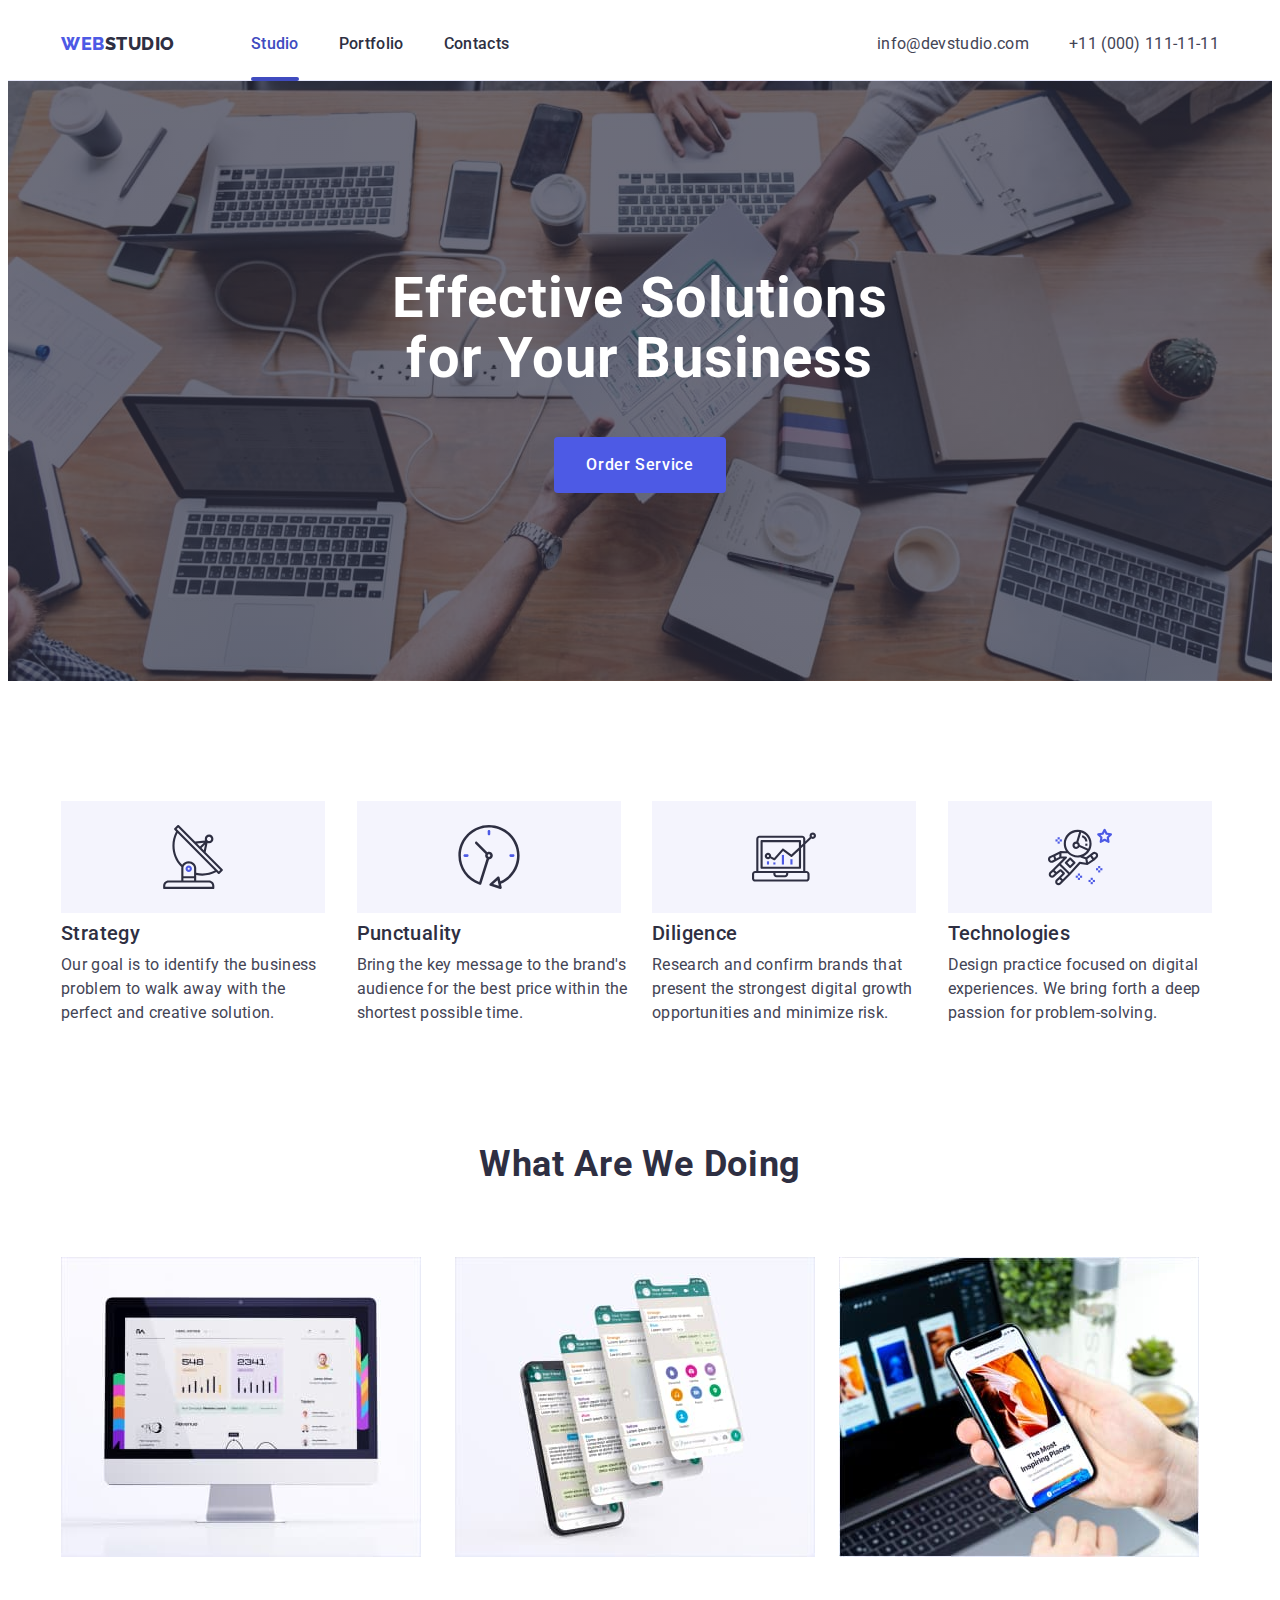
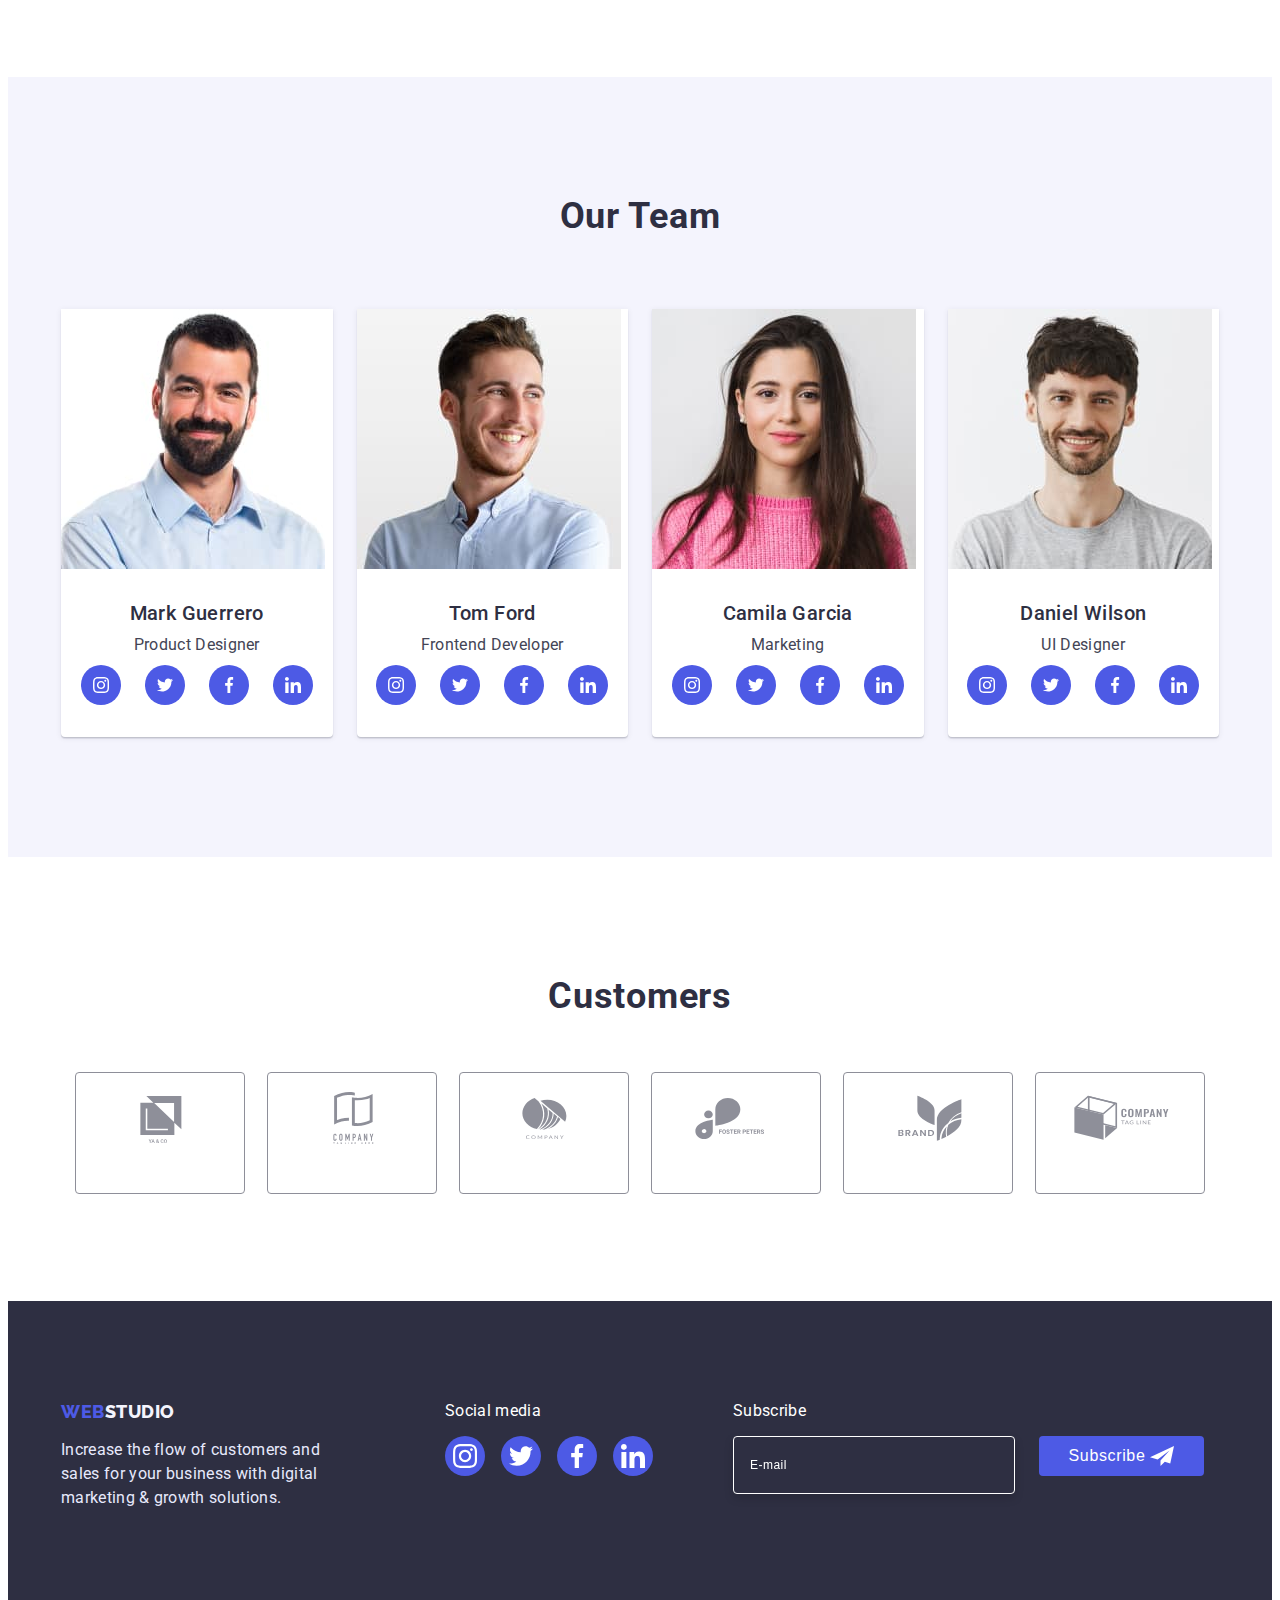
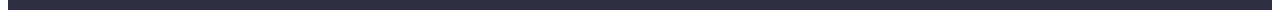
==== index.html @ 32a3991c "Initial commit" ====
<!DOCTYPE html>
<html lang="en">
  <head>
    <meta charset="UTF-8" />
    <meta http-equiv="X-UA-Compatible" content="IE=edge" />
    <meta name="viewport" content="width=device-width, initial-scale=1.0" />
    <title>WebStudio</title>
    <link rel="preconnect" href="https://fonts.googleapis.com" />
    <link rel="preconnect" href="https://fonts.gstatic.com" crossorigin />
    <link
      href="https://fonts.googleapis.com/css2?family=Raleway:wght@800&family=Roboto:wght@400;500;700&display=swap"
      rel="stylesheet"
    />
    <link
      rel="stylesheet"
      href="https://cdnjs.cloudflare.com/ajax/libs/modern-normalize/1.1.0/modern-normalize.min.css"
      integrity="sha512-wpPYUAdjBVSE4KJnH1VR1HeZfpl1ub8YT/NKx4PuQ5NmX2tKuGu6U/JRp5y+Y8XG2tV+wKQpNHVUX03MfMFn9Q=="
      crossorigin="anonymous"
      referrerpolicy="no-referrer"
    />
    <link rel="stylesheet" href="./css/styles.css" />
  </head>
  <body class="pages">
    <!-- шапка -->
    <header class="header">
      <div class="container header-container">
        <nav class="header-navigation">
          <a href="./index.html" class="logo link"
            >Web<span class="logo-studio">Studio</span></a
          >
          <ul class="header-list list">
            <li class="header-item">
              <a class="header-link link bottom-line box" href="./index.html"
                >Studio</a
              >
            </li>
            <li class="header-item">
              <a class="header-link link box" href="./portfolio.html"
                >Portfolio</a
              >
            </li>
            <li class="header-item">
              <a class="header-link link box" href="">Contacts</a>
            </li>
          </ul>
        </nav>
        <address class="address">
          <ul class="address-list list">
            <li class="address-item">
              <a class="address-link link box" href="mailto:info@devstudio.com"
                >info@devstudio.com</a
              >
            </li>
            <li class="address-item">
              <a class="address-link link box" href="tel:+110001111111"
                >+11 (000) 111-11-11</a
              >
            </li>
          </ul>
        </address>
      </div>
    </header>
    <main>
      <!-- секція 1- hero -->
      <section class="hero">
        <div class="container hero-container">
          <h1 class="hero-title">Effective Solutions for Your Business</h1>
          <button type="button" class="hero-button box" data-modal-open>
            Order Service
          </button>
        </div>
      </section>
      <!-- секція 2  advantages-->
      <section class="advantages">
        <h2 hidden class="advantages-title">Advantages</h2>
        <div class="container advantages-container">
          <ul class="advantages-list list">
            <li class="advantages-item">
              <div class="abvantages-wrapper">
                <svg width="64" height="64" class="adventages-icon">
                  <use href="./images/icons.svg#icon-antenna"></use>
                </svg>
              </div>
              <h3 class="advantages-list-title title">Strategy</h3>
              <p class="advantages-text text">
                Our goal is to identify the business problem to walk away with
                the perfect and creative solution.
              </p>
            </li>
            <li class="advantages-item">
              <div class="abvantages-wrapper">
                <svg width="64" height="64" class="adventages-icon">
                  <use href="./images/icons.svg#icon-clock"></use>
                </svg>
              </div>
              <h3 class="advantages-list-title title">Punctuality</h3>
              <p class="advantages-text text">
                Bring the key message to the brand's audience for the best price
                within the shortest possible time.
              </p>
            </li>
            <li class="advantages-item">
              <div class="abvantages-wrapper">
                <svg width="64" height="64" class="adventages-icon">
                  <use href="./images/icons.svg#icon-diagram"></use>
                </svg>
              </div>
              <h3 class="advantages-list-title title">Diligence</h3>
              <p class="advantages-text text">
                Research and confirm brands that present the strongest digital
                growth opportunities and minimize risk.
              </p>
            </li>
            <li class="advantages-item">
              <div class="abvantages-wrapper">
                <svg width="64" height="64" class="adventages-icon">
                  <use href="./images/icons.svg#icon-astronaut"></use>
                </svg>
              </div>
              <h3 class="advantages-list-title title">Technologies</h3>
              <p class="advantages-text text">
                Design practice focused on digital experiences. We bring forth a
                deep passion for problem-solving.
              </p>
            </li>
          </ul>
        </div>
      </section>
      <!-- секція 3 examples -->
      <section class="examples">
        <div class="container">
          <h2 class="examples-title">What are we doing</h2>
          <ul class="examples-list list">
            <li class="examples-item">
              <img src="./images/img-1.jpg" alt="computer" width="360" />
            </li>
            <li>
              <img src="./images/img-2.jpg" alt="mobile phone" width="360" />
            </li>
            <li>
              <img
                src="./images/img-3.jpg"
                alt="mobile phone on hand"
                width="360"
              />
            </li>
          </ul>
        </div>
      </section>
      <!-- секція 4 team -->
      <section class="team">
        <div class="container">
          <h2 class="team-title">Our Team</h2>
          <ul class="team-list list">
            <li class="team-item">
              <img
                src="./images/img-4.jpg"
                alt="photo"
                class="team-img"
                width="264"
              />
              <div class="team-wrap">
                <h3 class="team-list-title title">Mark Guerrero</h3>
                <p class="team-text text">Product Designer</p>
                <ul class="team-social-list list">
                  <li class="team-social-iteam">
                    <a href="" class="team-social-link link box"
                      ><svg width="16" height="16" class="team-social-icon">
                        <use href="./images/icons.svg#icon-instagram"></use>
                      </svg>
                    </a>
                  </li>
                  <li class="team-social-iteam">
                    <a href="" class="team-social-link link box">
                      <svg width="16" height="16" class="team-social-icon">
                        <use href="./images/icons.svg#icon-twitter"></use>
                      </svg>
                    </a>
                  </li>
                  <li class="team-social-iteam">
                    <a href="" class="team-social-link link box"
                      ><svg width="16" height="16" class="team-social-icon">
                        <use href="./images/icons.svg#icon-facebook"></use>
                      </svg>
                    </a>
                  </li>
                  <li class="team-social-iteam">
                    <a href="" class="team-social-link link box"
                      ><svg width="16" height="16" class="team-social-icon">
                        <use href="./images/icons.svg#icon-linkedin"></use>
                      </svg>
                    </a>
                  </li>
                </ul>
              </div>
            </li>
            <li class="team-item">
              <img
                src="./images/img-5.jpg"
                alt="photo"
                class="team-img"
                width="264"
              />
              <div class="team-wrap">
                <h3 class="team-list-title title">Tom Ford</h3>
                <p class="team-text text">Frontend Developer</p>
                <ul class="team-social-list list">
                  <li class="team-social-iteam">
                    <a href="" class="team-social-link link box"
                      ><svg width="16" height="16" class="team-social-icon">
                        <use href="./images/icons.svg#icon-instagram"></use>
                      </svg>
                    </a>
                  </li>
                  <li class="team-social-iteam">
                    <a href="" class="team-social-link link box">
                      <svg width="16" height="16" class="team-social-icon">
                        <use href="./images/icons.svg#icon-twitter"></use>
                      </svg>
                    </a>
                  </li>
                  <li class="team-social-iteam">
                    <a href="" class="team-social-link link box"
                      ><svg width="16" height="16" class="team-social-icon">
                        <use href="./images/icons.svg#icon-facebook"></use>
                      </svg>
                    </a>
                  </li>
                  <li class="team-social-iteam">
                    <a href="" class="team-social-link link box"
                      ><svg width="16" height="16" class="team-social-icon">
                        <use href="./images/icons.svg#icon-linkedin"></use>
                      </svg>
                    </a>
                  </li>
                </ul>
              </div>
            </li>
            <li class="team-item">
              <img
                src="./images/img-6.jpg"
                alt="photo"
                class="team-img"
                width="264"
              />
              <div class="team-wrap">
                <h3 class="team-list-title title">Camila Garcia</h3>
                <p class="team-text text">Marketing</p>
                <ul class="team-social-list list">
                  <li class="team-social-iteam">
                    <a href="" class="team-social-link link box"
                      ><svg width="16" height="16" class="team-social-icon">
                        <use href="./images/icons.svg#icon-instagram"></use>
                      </svg>
                    </a>
                  </li>
                  <li class="team-social-iteam">
                    <a href="" class="team-social-link link box">
                      <svg width="16" height="16" class="team-social-icon">
                        <use href="./images/icons.svg#icon-twitter"></use>
                      </svg>
                    </a>
                  </li>
                  <li class="team-social-iteam">
                    <a href="" class="team-social-link link box"
                      ><svg width="16" height="16" class="team-social-icon">
                        <use href="./images/icons.svg#icon-facebook"></use>
                      </svg>
                    </a>
                  </li>
                  <li class="team-social-iteam">
                    <a href="" class="team-social-link link box"
                      ><svg width="16" height="16" class="team-social-icon">
                        <use href="./images/icons.svg#icon-linkedin"></use>
                      </svg>
                    </a>
                  </li>
                </ul>
              </div>
            </li>
            <li class="team-item">
              <img
                src="./images/img-7.jpg"
                alt="photo"
                class="team-img"
                width="264"
              />
              <div class="team-wrap">
                <h3 class="team-list-title title">Daniel Wilson</h3>
                <p class="team-text text">UI Designer</p>
                <ul class="team-social-list list">
                  <li class="team-social-iteam">
                    <a href="" class="team-social-link link box"
                      ><svg width="16" height="16" class="team-social-icon">
                        <use href="./images/icons.svg#icon-instagram"></use>
                      </svg>
                    </a>
                  </li>
                  <li class="team-social-iteam">
                    <a href="" class="team-social-link link box">
                      <svg width="16" height="16" class="team-social-icon">
                        <use href="./images/icons.svg#icon-twitter"></use>
                      </svg>
                    </a>
                  </li>
                  <li class="team-social-iteam">
                    <a href="" class="team-social-link link box"
                      ><svg width="16" height="16" class="team-social-icon">
                        <use href="./images/icons.svg#icon-facebook"></use>
                      </svg>
                    </a>
                  </li>
                  <li class="team-social-iteam">
                    <a href="" class="team-social-link link box"
                      ><svg width="16" height="16" class="team-social-icon">
                        <use href="./images/icons.svg#icon-linkedin"></use>
                      </svg>
                    </a>
                  </li>
                </ul>
              </div>
            </li>
          </ul>
        </div>
      </section>
      <!-- секція 5 -customers -->
      <section class="customers">
        <div class="container">
          <h2 class="customers-title">Customers</h2>
          <ul class="customers-list list">
            <li class="customers-item">
              <a class="link-icon box" href="">
                <svg width="104" height="56" class="customers-icon">
                  <use href="./images/icons.svg#icon-logo-customers-1"></use>
                </svg>
              </a>
            </li>
            <li class="customers-item">
              <a class="link-icon" href="">
                <svg width="104" height="56" class="customers-icon box">
                  <use href="./images/icons.svg#icon-logo-customers-2"></use>
                </svg>
              </a>
            </li>
            <li class="customers-item">
              <a class="link-icon" href="">
                <svg width="104" height="56" class="customers-icon box">
                  <use href="./images/icons.svg#icon-logo-customers-3"></use>
                </svg>
              </a>
            </li>
            <li class="customers-item">
              <a class="link-icon" href="">
                <svg width="104" height="56" class="customers-icon box">
                  <use href="./images/icons.svg#icon-logo-customers-4"></use>
                </svg>
              </a>
            </li>
            <li class="customers-item">
              <a class="link-icon" href="">
                <svg width="104" height="56" class="customers-icon box">
                  <use href="./images/icons.svg#icon-logo-customers-5"></use>
                </svg>
              </a>
            </li>
            <li class="customers-item">
              <a class="link-icon" href="">
                <svg width="104" height="56" class="customers-icon box">
                  <use href="./images/icons.svg#icon-logo-customers-6"></use>
                </svg>
              </a>
            </li>
          </ul>
        </div>
      </section>
    </main>
    <!-- підвал -->
    <footer class="footer">
      <div class="container">
        <div>
          <a href="./index.html" class="logo-footer link"
            >Web<span class="logo-footer-studio">Studio</span></a
          >
          <p class="footer-text text">
            Increase the flow of customers and sales for your business with
            digital marketing & growth solutions.
          </p>
        </div>
        <div class="footer-container">
          <p class="footer-text-icon">Social media</p>
          <ul class="footer-social-list list">
            <li class="footer-social-iteam">
              <a href="" class="footer-social-link link box"
                ><svg width="24" height="24" class="footer-social-icon">
                  <use href="./images/icons.svg#icon-instagram"></use>
                </svg>
              </a>
            </li>
            <li class="footer-social-iteam">
              <a href="" class="footer-social-link link box">
                <svg width="24" height="24" class="footer-social-icon">
                  <use href="./images/icons.svg#icon-twitter"></use>
                </svg>
              </a>
            </li>
            <li class="footer-social-iteam">
              <a href="" class="footer-social-link link box"
                ><svg width="24" height="24" class="footer-social-icon">
                  <use href="./images/icons.svg#icon-facebook"></use>
                </svg>
              </a>
            </li>
            <li class="footer-social-iteam">
              <a href="" class="footer-social-link link box"
                ><svg width="24" height="24" class="footer-social-icon">
                  <use href="./images/icons.svg#icon-linkedin"></use>
                </svg>
              </a>
            </li>
          </ul>
        </div>
        <div class="form-wrap">
          <p class="footer-text-icon">Subscribe</p>
          <form class="footer-form">
            <label aria-label="footer-email">
              <input
                type="email"
                name="email"
                class="footer-intup"
                placeholder="E-mail"
              />
            </label>
            <button class="footer-button box" type="submit">
              Subscribe
              <span>
                <svg width="24" height="24" class="">
                  <use href="./images/icons.svg#icon-frame-telegram"></use>
                </svg>
              </span>
            </button>
          </form>
        </div>
      </div>
    </footer>
    <div class="backdrop is-hidden" data-modal>
      <div class="modal">
        <button type="button" class="modal-close" data-modal-close>
          <svg width="8px" height="8px" class="modal-icon">
            <use href="./images/icons.svg#icon-close"></use>
          </svg>
        </button>
        <p class="modal-title">Leave your contacts and we will call you back</p>
        <form class="modal-form">
          <label class="modal-label box">
            <span class="modal-span">Name</span
            ><span class="modal-wrap">
              <input
                type="text"
                name="user-name"
                class="modal-input"
                required
              />
              <svg width="13" height="13" class="modal-icon-svg">
                <use href="./images/icons.svg#icon-modal-1"></use>
              </svg>
            </span>
          </label>
          <label class="modal-label box">
            <span class="modal-span">Phone</span
            ><span class="modal-wrap">
              <input
                type="tel"
                name="user-phone"
                class="modal-input"
                required
              />
              <svg width="18" height="24" class="modal-icon-svg">
                <use href="./images/icons.svg#icon-modal-2"></use>
              </svg>
            </span>
          </label>
          <label class="modal-label box">
            <span class="modal-span">Email</span
            ><span class="modal-wrap box">
              <input type="email" name="user-email" class="modal-input" />
              <svg width="18" height="24" class="modal-icon-svg">
                <use href="./images/icons.svg#icon-modal-3"></use>
              </svg>
            </span>
          </label>
          <label class="modal-label box">
            <span class="modal-span">Comment</span>
            <textarea
              name="Comment"
              class="modal-textarea"
              placeholder="Text input"
            ></textarea>
          </label>
          <div class="modal-wrap">
            <input
              class="input-check visually-hidden"
              id="privicy"
              name="privicy"
              type="checkbox"
              value="true"
            />
            <label for="privicy" class="label-choice box"
              ><span class="check-text">
                <svg width="10" height="8" class="icon-chekbox">
                  <use href="./images/icons.svg#icon-chekbox"></use>
                </svg>
              </span>
              I accept the terms and conditions of the
              <a href="" class="privacy-link">Privacy Policy</a></label
            >
          </div>
          <button type="submit" class="modal-button box">Send</button>
        </form>
      </div>
    </div>
    <script src="./js/modal.js"></script>
  </body>
</html>
---- css/styles.css ----
:root {
  --primary-text-color: #434455;
  --title-text-color: #2e2f42;
  --footer-text-cololr: #e7e9fc;
  --focus-text-color: #4d5ae5;
  --primary-bg-color: #ffffff;
  --button-bg-cololr: #f4f4fd;
  --hover-focus-color: #404bbf;
  --bg-hero-color: rgba(46, 47, 66, 0.7), rgba(46, 47, 66, 0.7);
  --focus-icon-footer-color: #31d0aa;
  --icon-color: #8e8f99;
}
body {
  background-color: var(--primary-bg-color);
  color: var(--primary-text-color);
  font-family: Roboto, sans-serif;
  letter-spacing: 0.02em;
}

.list {
  margin: 0;
  padding: 0;
  list-style: none;
}
h1,
h2,
h3,
h4,
h5,
h6,
p {
  margin: 0;
  padding: 0;
}
img {
  display: block;
  max-width: 100%;
}
button {
  cursor: pointer;
}
.container {
  /* outline: 2px solid tomato; */
  width: 1158px;
  margin: 0 auto;
  padding-left: 15px;
  padding-right: 15px;
}

.link {
  text-decoration: none;
}
.title {
  color: var(--title-text-color);
  font-weight: 500;
  font-size: 20px;
  line-height: 1.2;
  letter-spacing: 0.02em;
  margin-bottom: 8px;
}
.no-scroll {
  overflow: hidden;
}
.text {
  font-size: 16px;
  line-height: 1.5;
  letter-spacing: 0.02em;
}
.visually-hidden {
  position: absolute;
  width: 1px;
  height: 1px;
  margin: -1px;
  border: 0;
  padding: 0;

  white-space: nowrap;
  clip-path: inset(100%);
  clip: rect(0 0 0 0);
  overflow: hidden;
}
.box {
  /* transition-property: transition-duration, transition-timing-function; */
  transition-duration: 250ms;
  transition-timing-function: cubic-bezier(0.4, 0, 0.2, 1);
}
/*======================================header=============================*/

.header {
  padding-top: 24px;
  padding-bottom: 24px;
  border-bottom: 1px solid #e7e9fc;
}

.header-container {
  display: flex;
}

.header-navigation {
  display: flex;
  align-items: center;
  margin-right: auto;
}

.logo {
  color: var(--focus-text-color);
  font-family: "Raleway", sans-serif;
  font-weight: 800;
  font-size: 18px;
  line-height: 1.17;
  letter-spacing: 0.03em;
  text-decoration: none;
  text-transform: uppercase;
  margin-right: 76px;
}
.logo-studio {
  color: var(--title-text-color);
}
.header-list {
  font-weight: 500;
  font-size: 16px;
  line-height: 1.5;
  letter-spacing: 0.02em;

  display: flex;
  gap: 40px;
}

.header-item {
  /* position: relative; */
}

.header-link {
  color: var(--title-text-color);
  display: block;
}
.bottom-line {
  position: relative;
  color: var(--hover-focus-color);
}
.bottom-line::after {
  position: absolute;
  content: "";
  width: 100%;
  height: 4px;
  bottom: -25px;
  background: #404bbf;
  border-radius: 2px;
  display: block;
}
.header-link:hover,
.header-link:focus {
  color: var(--hover-focus-color);
}
.address {
  font-style: normal;
}

.address-list {
  display: flex;
  gap: 40px;
}
.address-item {
}
.address-link {
  color: var(--primary-text-color);
  font-size: 16px;
  line-height: 1.5;
  letter-spacing: 0.02em;
}
.address-link:hover,
.address-link:focus {
  color: var(--hover-focus-color);
}
/* ===========herro============= */
.hero {
  background-color: var(--title-text-color);
  background-image: linear-gradient(
      rgba(46, 47, 66, 0.7),
      rgba(46, 47, 66, 0.7)
    ),
    url(../images/people-office.jpg);
  background-repeat: no-repeat;
  background-size: cover;
  background-position: center;
  padding-top: 188px;
  padding-bottom: 188px;
  text-align: center;
  max-width: 1440px;
  margin-left: auto;
  margin-right: auto;
}
.hero-container {
}
.hero-title {
  color: var(--primary-bg-color);
  font-size: 56px;
  line-height: 1.07;
  letter-spacing: 0.02em;

  max-width: 497px;
  text-align: center;
  margin: 0 auto;
  margin-bottom: 48px;
}
.hero-button {
  color: var(--primary-bg-color);
  background-color: var(--focus-text-color);
  font-family: "Roboto", sans-serif;
  font-weight: 500;
  font-size: 16px;
  line-height: 1.5;
  align-items: center;
  letter-spacing: 0.04em;
  cursor: pointer;
  padding: 16px 32px;
  min-width: 169px;

  display: inline-block;
  border-radius: 4px;
  border: none;
}
.hero-button:hover,
.hero-button:focus {
  background-color: var(--hover-focus-color);
}
/* =====================advantages========== */
.advantages {
  padding-top: 120px;
  padding-bottom: 120px;
}
.advantages-title {
}
.advantages-container {
}
.advantages-list {
  display: flex;
  gap: 24px;
}

.advantages-item {
  width: calc((100% - 72px) / 4);
}
.abvantages-wrapper {
  display: flex;
  justify-content: center;
  align-items: center;
  background-color: #f4f4fd;
  width: 264px;
  height: 112px;
  /* padding-top: 24px;
  padding-bottom: 24px; */
  margin-bottom: 8px;
}
.adventages-icon {
}
.advantages-list-title {
}
.advantages-text {
}
/* ==============================examples=============== */
.examples {
  padding-bottom: 120px;
}
.examples-title {
  color: var(--title-text-color);
  font-size: 36px;
  line-height: 1.11;
  letter-spacing: 0.02em;
  text-align: center;
  text-transform: capitalize;
  margin-bottom: 72px;
}
.examples-list {
  display: flex;
  gap: 24px;
}
.examples-item {
  width: calc((100% - 48px) / 3);
}
/* ====================team===================== */
.team {
  background-color: var(--button-bg-cololr);
  padding-top: 120px;
  padding-bottom: 120px;
  max-width: 1440px;
  margin-left: auto;
  margin-right: auto;
}
.container-team {
}
.team-title {
  color: var(--title-text-color);
  font-size: 36px;
  line-height: 1.11;
  letter-spacing: 0.02em;
  text-align: center;
  text-transform: capitalize;
  margin-bottom: 72px;
}
.team-list {
  display: flex;
  gap: 24px;
}
.team-item {
  background-color: var(--primary-bg-color);
  width: calc((100% - 72px) / 4);
  box-shadow: 0px 1px 6px rgba(46, 47, 66, 0.08),
    0px 1px 1px rgba(46, 47, 66, 0.16), 0px 2px 1px rgba(46, 47, 66, 0.08);
  border-radius: 0px 0px 4px 4px;
}
.team-img {
  /* margin-bottom: 32px; */
}
.team-wrap {
  padding: 32px 0;
}
.team-list-title {
  text-align: center;
  margin-bottom: 8px;
}
.team-text {
  text-align: center;
  margin-bottom: 8px;
}
.team-social-list {
  display: flex;
  justify-content: center;
  gap: 24px;
}
.team-social-iteam {
  width: 40px;
  height: 40px;
}
.team-social-link {
  display: flex;
  align-items: center;
  justify-content: center;
  width: 100%;
  height: 100%;
  border-radius: 50%;
  background-color: var(--focus-text-color);
  fill: #ffffff;
}
.team-social-link:hover,
.team-social-link:focus {
  background-color: var(--hover-focus-color);
}
.team-social-icon {
  /* width: 16px;
  height: 16px; */
}
/* ======================customers=============== */
.customers {
  padding-top: 120px;
  padding-bottom: 124px;
}
.customers-title {
  color: var(--title-text-color);
  text-align: center;
  font-size: 36px;
  line-height: 1.11;
  letter-spacing: 0.02em;
  text-transform: capitalize;
  margin-bottom: 72px;
}
.customers-list {
  display: flex;
  justify-content: center;
  align-items: center;
  gap: 24px;
}

.customers-item {
  display: flex;
  justify-content: center;
  align-items: center;
  width: 168px;
  height: 88px;
}
.link-icon {
  width: 100%;
  height: 100%;
  padding: 16px 32px;
  fill: var(--icon-color);
  border: 1px solid #8e8f99;
  border-radius: 4px;
  border-color: var(--icon-color);
}
.link-icon:hover,
.link-icon:focus {
  border-color: var(--hover-focus-color);
}
.link-icon:hover,
.link-icon:focus {
  fill: var(--hover-focus-color);
}

/* ======================portfolio=============== */
.portfolio {
  padding-top: 96px;
  padding-bottom: 120px;
}
.portfolio-primary-title {
}

.portfolio-list {
  margin-bottom: 72px;
  display: flex;
  justify-content: center;
  gap: 24px;
}
.portfolio-item {
}
.portfolio-button {
  font-family: "Roboto", sans-serif;
  font-weight: 500;
  font-size: 16px;
  line-height: 1.5;
  letter-spacing: 0.04em;
  color: var(--focus-text-color);
  background-color: var(--button-bg-cololr);
  cursor: pointer;
  padding: 12px 24px;

  border-radius: 4px;
  border: 1px solid #e7e9fc;
}
.portfolio-button:hover,
.portfolio-button:focus {
  color: var(--primary-bg-color);
  background-color: var(--hover-focus-color);
  box-shadow: 0px 3px 1px rgba(0, 0, 0, 0.1), 0px 2px 1px rgba(0, 0, 0, 0.08),
    0px 2px 2px rgba(0, 0, 0, 0.12);
  border-color: var(--hover-focus-color);
}
.work-list {
  display: flex;
  flex-wrap: wrap;
  gap: 48px 24px;
}
.work-item {
  width: calc((100% - 48px) / 3);
}
.overlay {
  position: relative;
  overflow: hidden;
}
.overlay-text {
  position: absolute;
  top: 0;
  padding: 40px;
  min-width: 298px;
  height: 100%;
  color: var(--primary-bg-color);
  background-color: var(--hover-focus-color);
  transform: translateY(100%);
  transition: transform 250ms linear;
  transition-timing-function: cubic-bezier(0.4, 0, 0.2, 1);
  overflow: auto;
  /* opacity: 0; */
}
.work-link:hover .overlay-text,
.work-link:focus .overlay-text {
  transform: translate(0);
  /* opacity: 1; */
}
.work-link:hover,
.work-link:focus {
  box-shadow: 0px 1px 6px rgba(46, 47, 66, 0.08),
    0px 1px 1px rgba(46, 47, 66, 0.16), 0px 2px 1px rgba(46, 47, 66, 0.08);
}
.work-link {
  display: block;
}
.work-wrap {
  padding: 32px 0 32px 16px;
  border-left: 1px solid #e7e9fc;
  border-right: 1px solid #e7e9fc;
  border-bottom: 1px solid #e7e9fc;
}
.work-text {
  color: var(--primary-text-color);
}

/* ===========footer=============== */
.footer {
  background-color: var(--title-text-color);
  padding-bottom: 100px;
  padding-top: 100px;
  max-width: 1440px;
  margin-left: auto;
  margin-right: auto;
}
.logo-footer {
  color: var(--focus-text-color);
  font-family: "Raleway", sans-serif;
  font-weight: 800;
  font-size: 18px;
  line-height: 1.17;
  letter-spacing: 0.03em;
  text-decoration: none;
  text-transform: uppercase;
}

.logo-footer-studio {
  color: var(--button-bg-cololr);
}
.footer-text {
  color: var(--footer-text-cololr);
  margin-top: 16px;
  max-width: 264px;
}
.footer .container {
  display: flex;
}
.footer-container {
  margin-left: 120px;
}
.footer-text-icon {
  margin-bottom: 16px;
  color: rgba(255, 255, 255, 1);
}
.footer-social-list {
  display: flex;
  justify-content: center;
  gap: 16px;
}

.footer-social-iteam {
  width: 40px;
  height: 40px;
}
.footer-social-link {
  display: flex;
  align-items: center;
  justify-content: center;
  width: 100%;
  height: 100%;
  border-radius: 50%;
  background-color: var(--focus-text-color);
  fill: white;
}
.footer-social-link:hover,
.footer-social-link:focus {
  background-color: var(--focus-icon-footer-color);
}
.form-wrap {
  margin-left: 80px;
}
.footer-form {
  display: flex;

  /* justify-content: center;
  align-items: center; */
}

.footer-intup {
  padding: 8px 0 8px 16px;
  min-width: 264px;
  height: 40px;

  border: 1px solid #ffffff;
  color: var(--primary-bg-color);
  filter: drop-shadow(0px 4px 4px rgba(0, 0, 0, 0.15));
  border-radius: 4px;
  background-color: var(--title-text-color);
}
.footer-intup::placeholder {
  color: var(--primary-bg-color);
  font-size: 12px;
  line-height: 2;
  letter-spacing: 0.04em;
}
.footer-button {
  display: flex;
  justify-content: center;
  align-items: center;
  margin-left: 24px;
  min-width: 165px;
  height: 40px;
  font-weight: 500;
  font-size: 16px;
  line-height: 1.5;
  letter-spacing: 0.04em;
  color: var(--primary-bg-color);
  background-color: var(--focus-text-color);
  border-color: transparent;
  border-radius: 4px;
}
.footer-button span {
  display: flex;
  justify-content: center;
  align-items: center;
  margin-left: 5px;
}
.footer-button:hover,
.footer-button:focus {
  background-color: var(--hover-focus-color);
}

/* .footer-social-icon {
  width: 24px;
  height: 24px;
} */
/* ============modal================ */
.backdrop {
  position: fixed;
  top: 0;
  left: 0;
  width: 100%;
  height: 100%;
  background: rgba(46, 47, 66, 0.4);
}
.backdrop.is-hidden {
  opacity: 0;
  pointer-events: none;
}
.modal {
  position: absolute;

  width: 408px;
  height: 586px;
  padding: 72px 24px 24px 24px;
  top: 50%;
  left: 50%;
  transform: translate(-50%, -50%) scale(1) rotate(0);
  transition: transform 600ms linear;
  background-color: #fff;
  border-radius: 4px;
}
.backdrop.is-hidden .modal {
  transform: translate(-50%, -50%) scale(0) rotate(120deg);
}
.modal-close {
  position: absolute;
  top: 24px;
  right: 24px;
  width: 24px;
  height: 24px;
  border-radius: 50%;
  background-color: #e7e9fc;
  box-shadow: 0px 1px 3px rgba(0, 0, 0, 0.12), 0px 1px 1px rgba(0, 0, 0, 0.14),
    0px 2px 1px rgba(0, 0, 0, 0.2);
  border: 1px solid rgba(0, 0, 0, 0.1);
}
.modal-close:hover,
.modal-close:focus {
  background-color: var(--hover-focus-color);
}
.modal-close:hover .modal-icon,
.modal-close:focus .modal-icon {
  fill: #ffffff;
}
.modal-icon {
  display: block;
  width: 100%;
  height: 100%;
  fill: #2e2f42;
}
.modal-title {
  /* padding-top: 72px; */
  margin-bottom: 16px;
  font-weight: 500;
  font-size: 16px;
  line-height: 1.5;
  text-align: center;
  letter-spacing: 0.02em;
  color: var(--title-text-color);
}
/* formmmmmm */
.modal-form {
}
.modal-span {
  display: block;
  margin-bottom: 4px;
}
.modal-input {
  width: 100%;
  height: 40px;
  border: 1px solid rgba(46, 47, 66, 0.4);
  border-radius: 4px;
  outline: transparent;
  font-size: 14px;
  color: #2e2f42;
  padding-left: 38px;
}
.modal-input:focus {
  border-color: var(--focus-text-color);
}
.modal-input:focus + .modal-icon-svg {
  fill: var(--focus-text-color);
}
.modal-input::placeholder {
  font-size: 12px;
  line-height: 1.17;
  padding-left: 16px;
  letter-spacing: 0.04em;
  color: rgba(13, 25, 254, 0.4);
}
/* .modal-input:not(:focus):not(:placeholder-shown):valid {
  background-color: rgba(49, 208, 170, 0.3);
}
.modal-input:not(:focus):not(:placeholder-shown):invalid {
  background-color: rgba(158, 56, 56, 0.784);
} */
.modal-label {
  display: block;
  margin-bottom: 10px;
  min-height: 58px;
}
.modal-label span {
  font-size: 12px;
  line-height: 1.17;
  letter-spacing: 0.04em;
  color: #8e8f99;
}

.modal-wrap {
  display: block;
  position: relative;
}
.modal-icon-svg {
  position: absolute;
  left: 16px;
  top: 50%;
  transform: translateY(-50%);
  fill: var(--title-text-color);
}
.modal-textarea {
  width: 100%;
  height: 120px;
  border: 1px solid rgba(46, 47, 66, 0.4);
  border-radius: 4px;
  outline: transparent;
  font-size: 14px;
  color: #2e2f42;
  padding: 8px 16px;
  resize: none;
}
.modal-textarea::placeholder {
  color: #2e2f4266;
}
.modal-textarea:focus {
  border-color: var(--focus-text-color);
}
/* .modal-textarea:focus::placeholder {
  color: var(--focus-text-color);
} */
.label-choice {
  display: flex;
  justify-content: center;
  align-items: center;
  margin-bottom: 24px;
  font-size: 12px;
  line-height: 1.17;
  letter-spacing: 0.04em;
  color: #8e8f99;
}

.privacy-link {
  margin-left: 2px;
  font-size: 12px;
  line-height: 1.17;
  letter-spacing: 0.04em;
  color: var(--focus-text-color);
}
.check-text {
  display: flex;
  align-items: center;
  justify-content: center;
  margin-right: 8px;
  width: 16px;
  height: 16px;
  border: 1px solid rgba(46, 47, 66, 0.4);
  border-radius: 2px;
  fill: transparent;
}
.input-check:checked + .label-choice span {
  fill: var(--button-bg-cololr);
  background-color: var(--hover-focus-color);
}
.modal-button {
  display: block;
  margin-left: auto;
  margin-right: auto;
  min-width: 169px;
  box-shadow: 0px 4px 4px rgba(0, 0, 0, 0.15);
  border-radius: 4px;
  padding: 16px 32px;
  margin-top: 24px;
  border: none;
  font-family: "Roboto", sans-serif;
  font-weight: 500;
  font-size: 16px;
  line-height: 1.5;
  letter-spacing: 0.04em;

  color: var(--primary-bg-color);
  background-color: var(--focus-text-color);
  border-color: var(--focus-text-color);
}
.modal-button:hover,
.modal-button:focus {
  background-color: #404bbf;
}
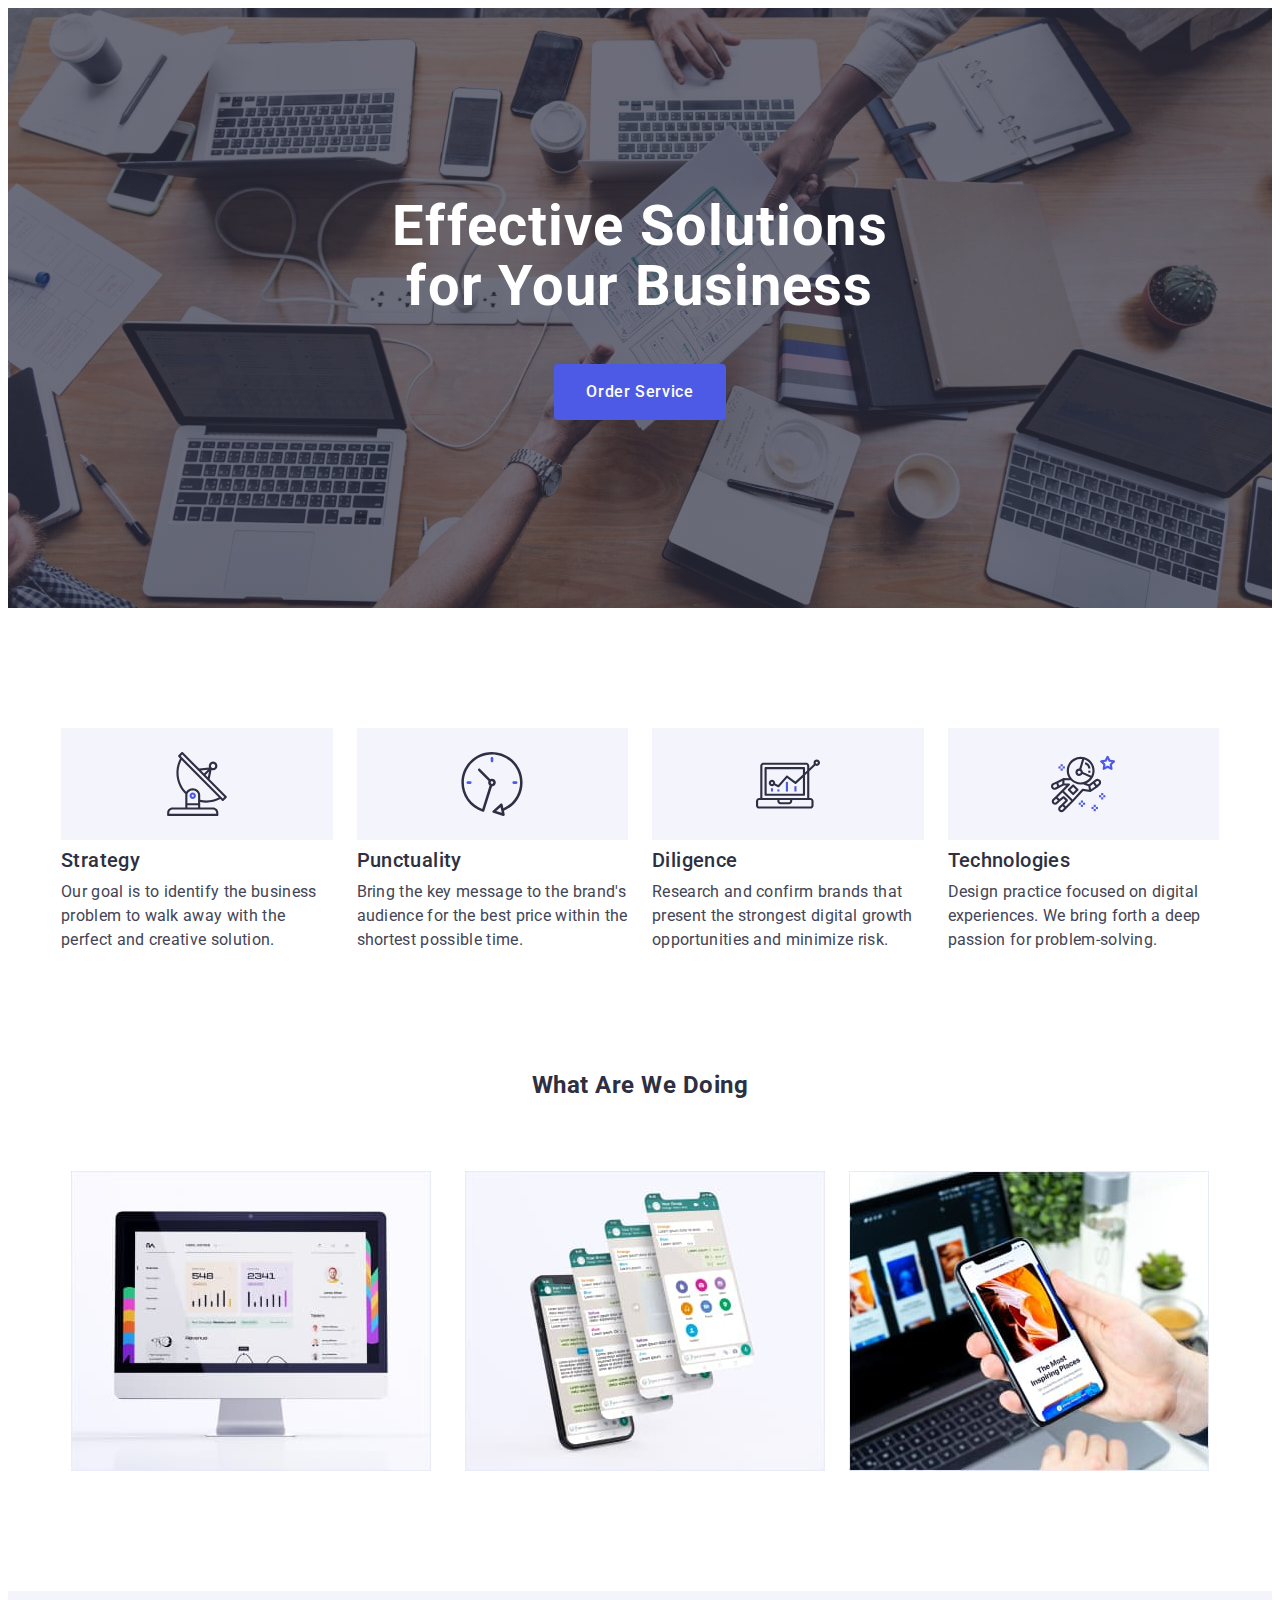
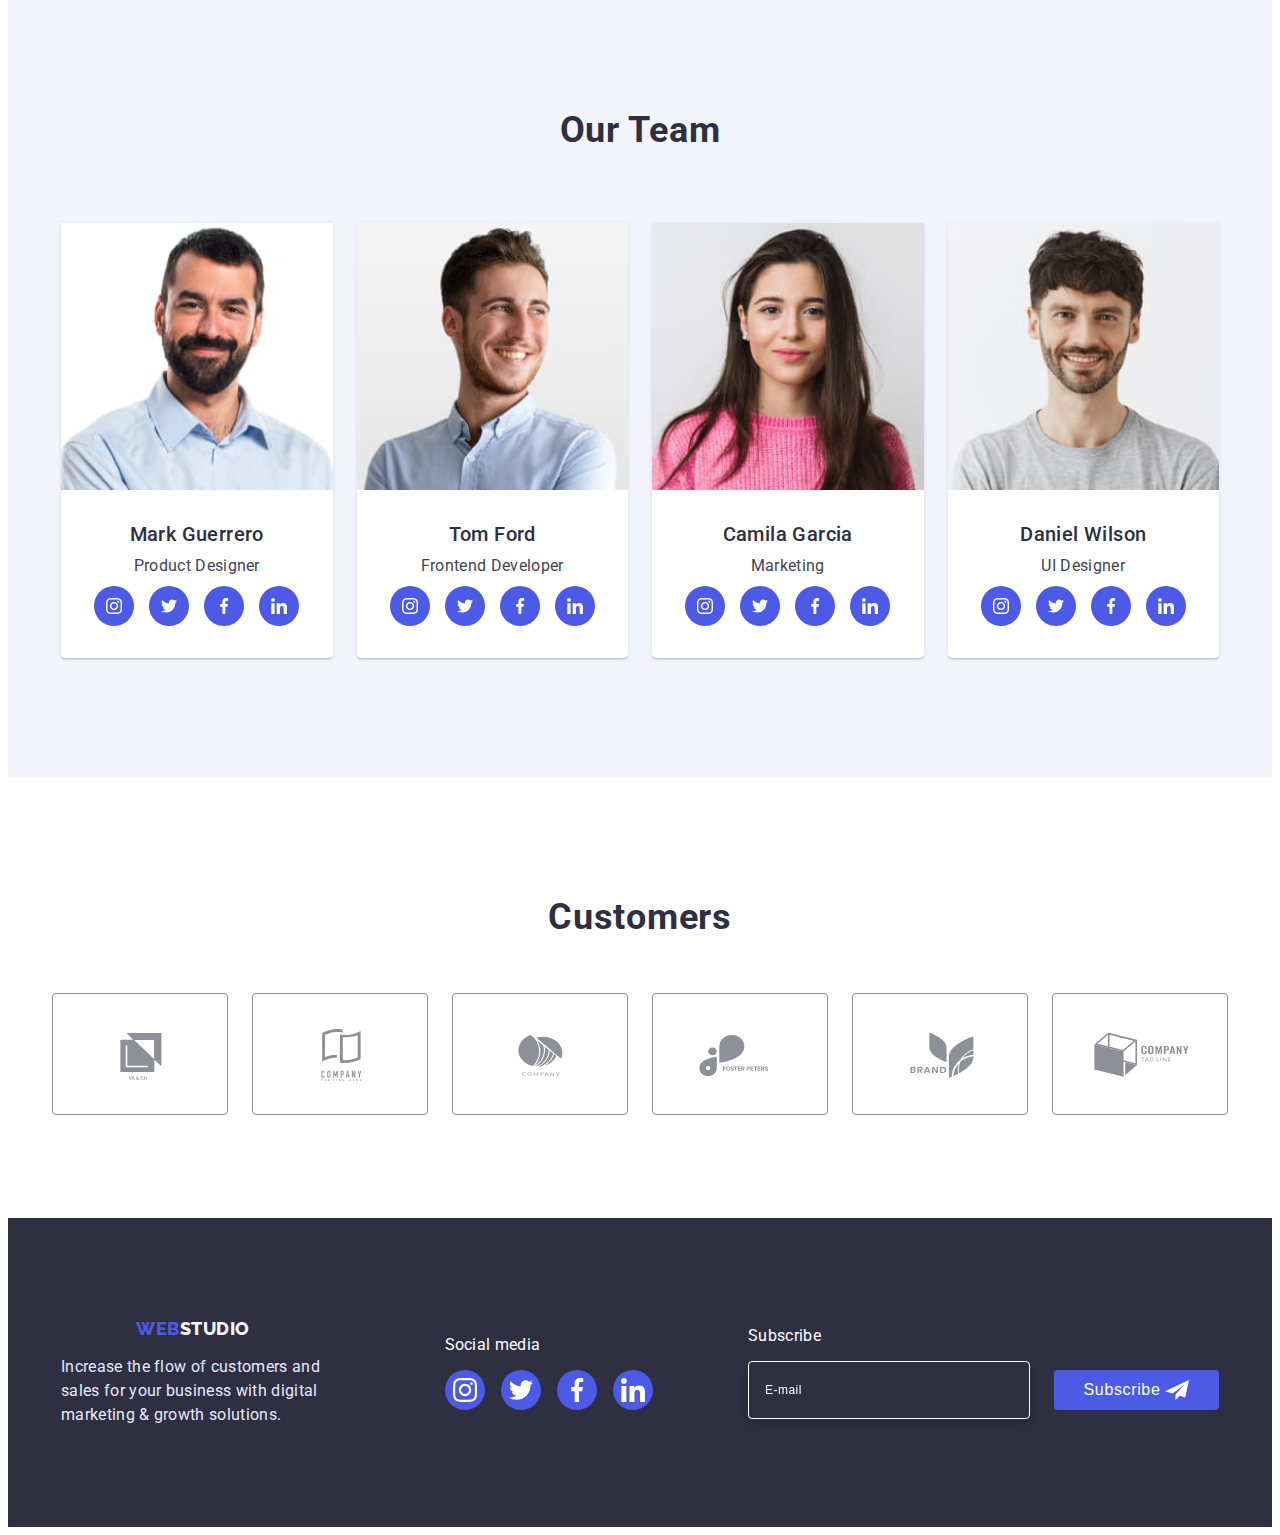
==== commit 4ab702b4: "Додав верстку" ====
--- a/index.html
+++ b/index.html
@@ -22,7 +22,7 @@
   </head>
   <body class="pages">
     <!-- шапка -->
-    <header class="header">
+    <!-- <header class="header">
       <div class="container header-container">
         <nav class="header-navigation">
           <a href="./index.html" class="logo link"
@@ -59,7 +59,7 @@
           </ul>
         </address>
       </div>
-    </header>
+    </header> -->
     <main>
       <!-- секція 1- hero -->
       <section class="hero">
@@ -71,7 +71,7 @@
         </div>
       </section>
       <!-- секція 2  advantages-->
-      <section class="advantages">
+      <section class="section advantages">
         <h2 hidden class="advantages-title">Advantages</h2>
         <div class="container advantages-container">
           <ul class="advantages-list list">
@@ -126,8 +126,9 @@
           </ul>
         </div>
       </section>
+
       <!-- секція 3 examples -->
-      <section class="examples">
+      <section class="section examples">
         <div class="container">
           <h2 class="examples-title">What are we doing</h2>
           <ul class="examples-list list">
@@ -147,8 +148,8 @@
           </ul>
         </div>
       </section>
-      <!-- секція 4 team -->
-      <section class="team">
+      <!-- секція 4 team-->
+      <section class="section team">
         <div class="container">
           <h2 class="team-title">Our Team</h2>
           <ul class="team-list list">
@@ -324,48 +325,48 @@
         </div>
       </section>
       <!-- секція 5 -customers -->
-      <section class="customers">
+      <section class="section customers">
         <div class="container">
           <h2 class="customers-title">Customers</h2>
           <ul class="customers-list list">
             <li class="customers-item">
               <a class="link-icon box" href="">
-                <svg width="104" height="56" class="customers-icon">
+                <svg width="85" height="45" class="customers-icon">
                   <use href="./images/icons.svg#icon-logo-customers-1"></use>
                 </svg>
               </a>
             </li>
             <li class="customers-item">
               <a class="link-icon" href="">
-                <svg width="104" height="56" class="customers-icon box">
+                <svg width="85" height="45" class="customers-icon box">
                   <use href="./images/icons.svg#icon-logo-customers-2"></use>
                 </svg>
               </a>
             </li>
             <li class="customers-item">
               <a class="link-icon" href="">
-                <svg width="104" height="56" class="customers-icon box">
+                <svg width="85" height="45" class="customers-icon box">
                   <use href="./images/icons.svg#icon-logo-customers-3"></use>
                 </svg>
               </a>
             </li>
             <li class="customers-item">
               <a class="link-icon" href="">
-                <svg width="104" height="56" class="customers-icon box">
+                <svg width="85" height="45" class="customers-icon box">
                   <use href="./images/icons.svg#icon-logo-customers-4"></use>
                 </svg>
               </a>
             </li>
             <li class="customers-item">
               <a class="link-icon" href="">
-                <svg width="104" height="56" class="customers-icon box">
+                <svg width="85" height="45" class="customers-icon box">
                   <use href="./images/icons.svg#icon-logo-customers-5"></use>
                 </svg>
               </a>
             </li>
             <li class="customers-item">
               <a class="link-icon" href="">
-                <svg width="104" height="56" class="customers-icon box">
+                <svg width="85" height="45" class="customers-icon box">
                   <use href="./images/icons.svg#icon-logo-customers-6"></use>
                 </svg>
               </a>
@@ -375,9 +376,9 @@
       </section>
     </main>
     <!-- підвал -->
-    <footer class="footer">
+    <footer class="section footer">
       <div class="container">
-        <div>
+        <div class="footer-wrap-mob">
           <a href="./index.html" class="logo-footer link"
             >Web<span class="logo-footer-studio">Studio</span></a
           >
@@ -510,7 +511,7 @@
                   <use href="./images/icons.svg#icon-chekbox"></use>
                 </svg>
               </span>
-              I accept the terms and conditions of the
+              <span>I accept the terms and conditions of the</span>
               <a href="" class="privacy-link">Privacy Policy</a></label
             >
           </div>
--- a/css/styles.css
+++ b/css/styles.css
@@ -34,14 +34,16 @@
 }
 img {
   display: block;
+  height: auto;
   max-width: 100%;
+  /* width: 100%; */
 }
 button {
   cursor: pointer;
 }
 .container {
   /* outline: 2px solid tomato; */
-  width: 1158px;
+  width: 100%;
   margin: 0 auto;
   padding-left: 15px;
   padding-right: 15px;
@@ -87,6 +89,9 @@
 /*======================================header=============================*/
 
 .header {
+  max-width: 1440px;
+  margin-left: auto;
+  margin-right: auto;
   padding-top: 24px;
   padding-bottom: 24px;
   border-bottom: 1px solid #e7e9fc;
@@ -183,10 +188,10 @@
   background-repeat: no-repeat;
   background-size: cover;
   background-position: center;
-  padding-top: 188px;
-  padding-bottom: 188px;
+  padding-top: 112px;
+  padding-bottom: 112px;
   text-align: center;
-  max-width: 1440px;
+  width: 100%;
   margin-left: auto;
   margin-right: auto;
 }
@@ -194,14 +199,17 @@
 }
 .hero-title {
   color: var(--primary-bg-color);
-  font-size: 56px;
-  line-height: 1.07;
+
+  font-size: 30px;
+  line-height: 1.11;
+
   letter-spacing: 0.02em;
 
-  max-width: 497px;
+  max-width: 320px;
   text-align: center;
   margin: 0 auto;
-  margin-bottom: 48px;
+
+  margin-bottom: 72px;
 }
 .hero-button {
   color: var(--primary-bg-color);
@@ -226,8 +234,8 @@
 }
 /* =====================advantages========== */
 .advantages {
-  padding-top: 120px;
-  padding-bottom: 120px;
+  padding-top: 96px;
+  padding-bottom: 96px;
 }
 .advantages-title {
 }
@@ -235,55 +243,39 @@
 }
 .advantages-list {
   display: flex;
-  gap: 24px;
+  flex-wrap: wrap;
+  gap: 72px;
 }
 
 .advantages-item {
-  width: calc((100% - 72px) / 4);
+  width: 100%;
 }
 .abvantages-wrapper {
-  display: flex;
-  justify-content: center;
-  align-items: center;
-  background-color: #f4f4fd;
-  width: 264px;
-  height: 112px;
-  /* padding-top: 24px;
-  padding-bottom: 24px; */
-  margin-bottom: 8px;
+  display: none;
 }
 .adventages-icon {
 }
 .advantages-list-title {
+  font-size: 36px;
+  line-height: 1.11;
+  text-align: center;
+  letter-spacing: 0.02em;
 }
 .advantages-text {
 }
 /* ==============================examples=============== */
 .examples {
-  padding-bottom: 120px;
-}
-.examples-title {
-  color: var(--title-text-color);
-  font-size: 36px;
-  line-height: 1.11;
-  letter-spacing: 0.02em;
-  text-align: center;
-  text-transform: capitalize;
-  margin-bottom: 72px;
-}
-.examples-list {
-  display: flex;
-  gap: 24px;
-}
-.examples-item {
-  width: calc((100% - 48px) / 3);
-}
+  display: none;
+}
+
 /* ====================team===================== */
 .team {
   background-color: var(--button-bg-cololr);
-  padding-top: 120px;
-  padding-bottom: 120px;
-  max-width: 1440px;
+
+  padding-top: 96px;
+  padding-bottom: 96px;
+  /* max-width: 1440px; */
+  width: 100%;
   margin-left: auto;
   margin-right: auto;
 }
@@ -300,11 +292,16 @@
 }
 .team-list {
   display: flex;
-  gap: 24px;
+  flex-wrap: wrap;
+  justify-content: center;
+  align-items: center;
+  gap: 72px;
 }
 .team-item {
   background-color: var(--primary-bg-color);
-  width: calc((100% - 72px) / 4);
+
+  /* width: 100%; */
+
   box-shadow: 0px 1px 6px rgba(46, 47, 66, 0.08),
     0px 1px 1px rgba(46, 47, 66, 0.16), 0px 2px 1px rgba(46, 47, 66, 0.08);
   border-radius: 0px 0px 4px 4px;
@@ -326,7 +323,7 @@
 .team-social-list {
   display: flex;
   justify-content: center;
-  gap: 24px;
+  gap: 15px;
 }
 .team-social-iteam {
   width: 40px;
@@ -352,8 +349,8 @@
 }
 /* ======================customers=============== */
 .customers {
-  padding-top: 120px;
-  padding-bottom: 124px;
+  padding-top: 96px;
+  padding-bottom: 96px;
 }
 .customers-title {
   color: var(--title-text-color);
@@ -366,19 +363,24 @@
 }
 .customers-list {
   display: flex;
-  justify-content: center;
-  align-items: center;
-  gap: 24px;
+  flex-wrap: wrap;
+  justify-content: center;
+  align-items: center;
+  gap: 72px 16px;
 }
 
 .customers-item {
   display: flex;
   justify-content: center;
   align-items: center;
-  width: 168px;
+
   height: 88px;
+  width: calc(100% / 2 - 16px);
 }
 .link-icon {
+  display: flex;
+  justify-content: center;
+  align-items: center;
   width: 100%;
   height: 100%;
   padding: 16px 32px;
@@ -387,6 +389,7 @@
   border-radius: 4px;
   border-color: var(--icon-color);
 }
+
 .link-icon:hover,
 .link-icon:focus {
   border-color: var(--hover-focus-color);
@@ -486,13 +489,24 @@
 /* ===========footer=============== */
 .footer {
   background-color: var(--title-text-color);
-  padding-bottom: 100px;
+  /* padding-bottom: 100px;
   padding-top: 100px;
-  max-width: 1440px;
+  max-width: 1440px; */
+  padding-top: 96px;
+  padding-bottom: 96px;
+  width: 100%;
   margin-left: auto;
   margin-right: auto;
 }
+.footer-wrap-mob {
+  max-width: 268px;
+
+  margin-left: auto;
+  margin-right: auto;
+  margin-bottom: 72px;
+}
 .logo-footer {
+  display: block;
   color: var(--focus-text-color);
   font-family: "Raleway", sans-serif;
   font-weight: 800;
@@ -501,6 +515,7 @@
   letter-spacing: 0.03em;
   text-decoration: none;
   text-transform: uppercase;
+  text-align: center;
 }
 
 .logo-footer-studio {
@@ -512,14 +527,18 @@
   max-width: 264px;
 }
 .footer .container {
-  display: flex;
 }
 .footer-container {
-  margin-left: 120px;
+  /* margin-left: 120px; */
+  max-width: 208px;
+  margin-left: auto;
+  margin-right: auto;
+  margin-bottom: 72px;
 }
 .footer-text-icon {
   margin-bottom: 16px;
   color: rgba(255, 255, 255, 1);
+  text-align: center;
 }
 .footer-social-list {
   display: flex;
@@ -546,18 +565,13 @@
   background-color: var(--focus-icon-footer-color);
 }
 .form-wrap {
-  margin-left: 80px;
 }
 .footer-form {
-  display: flex;
-
-  /* justify-content: center;
-  align-items: center; */
 }
 
 .footer-intup {
   padding: 8px 0 8px 16px;
-  min-width: 264px;
+  width: 100%;
   height: 40px;
 
   border: 1px solid #ffffff;
@@ -576,7 +590,9 @@
   display: flex;
   justify-content: center;
   align-items: center;
-  margin-left: 24px;
+  margin-top: 16px;
+  margin-left: auto;
+  margin-right: auto;
   min-width: 165px;
   height: 40px;
   font-weight: 500;
@@ -618,10 +634,10 @@
 }
 .modal {
   position: absolute;
-
-  width: 408px;
+  width: 310px;
   height: 586px;
-  padding: 72px 24px 24px 24px;
+  padding: 52px 20px 20px 20px;
+
   top: 50%;
   left: 50%;
   transform: translate(-50%, -50%) scale(1) rotate(0);
@@ -659,11 +675,10 @@
   fill: #2e2f42;
 }
 .modal-title {
-  /* padding-top: 72px; */
   margin-bottom: 16px;
   font-weight: 500;
-  font-size: 16px;
-  line-height: 1.5;
+  font-size: 12px;
+  line-height: 1.4;
   text-align: center;
   letter-spacing: 0.02em;
   color: var(--title-text-color);
@@ -692,7 +707,7 @@
   fill: var(--focus-text-color);
 }
 .modal-input::placeholder {
-  font-size: 12px;
+  font-size: 10px;
   line-height: 1.17;
   padding-left: 16px;
   letter-spacing: 0.04em;
@@ -752,7 +767,7 @@
   justify-content: center;
   align-items: center;
   margin-bottom: 24px;
-  font-size: 12px;
+  font-size: 9px;
   line-height: 1.17;
   letter-spacing: 0.04em;
   color: #8e8f99;
@@ -760,7 +775,8 @@
 
 .privacy-link {
   margin-left: 2px;
-  font-size: 12px;
+
+  font-size: 10px;
   line-height: 1.17;
   letter-spacing: 0.04em;
   color: var(--focus-text-color);
@@ -804,3 +820,249 @@
 .modal-button:focus {
   background-color: #404bbf;
 }
+@media screen and (min-width: 428px) {
+  .container {
+    width: 428px;
+  }
+  .customers-icon {
+    width: 110px;
+    height: 56px;
+  }
+  .link-icon {
+    max-width: 185px;
+  }
+  /* hero */
+  .hero-title {
+    font-size: 36px;
+  }
+  /* footer */
+  .footer-intup {
+    width: 429px;
+    display: block;
+    margin-left: auto;
+    margin-right: auto;
+  }
+  .modal {
+    width: 392px;
+    padding: 72px 24px 24px 24px;
+  }
+  .modal-title {
+    font-size: 16px;
+    line-height: 1.5;
+  }
+  .modal-input::placeholder {
+    font-size: 12px;
+  }
+  .label-choice {
+    font-size: 12px;
+  }
+  .privacy-link {
+    font-size: 12px;
+  }
+}
+/* Tablet */
+@media screen and (min-width: 768px) {
+  .container {
+    width: 582px;
+  }
+  /* hero */
+  .hero-title {
+    font-size: 56px;
+    line-height: 60px;
+    margin-bottom: 36px;
+    max-width: 496px;
+  }
+
+  /* advantages */
+  .advantages-container {
+    width: 736px;
+  }
+  .advantages-list {
+    display: flex;
+    flex-wrap: wrap;
+    gap: 72px 15px;
+  }
+  .advantages-item {
+    width: calc((100% - 24px) / 2);
+    /* max-width: 330px; */
+  }
+  .advantages-list-title {
+    text-align: left;
+  }
+  /* team */
+
+  .team-list {
+    gap: 64px 24px;
+  }
+  .team-item {
+    width: calc((100% - 24px) / 2);
+  }
+  .team-img {
+    width: 100%;
+  }
+  /* customers */
+  .customers-list {
+    gap: 72px 24px;
+  }
+  .customers-item {
+    width: 168px;
+    /* width: calc(100% / 3 - 48px); */
+  }
+  /* footer */
+
+  .footer .container {
+    display: flex;
+    flex-wrap: wrap;
+  }
+  .footer-wrap-mob {
+    margin-left: 0;
+    margin-right: 24px;
+  }
+  .footer-container {
+    margin-left: 0;
+    margin-right: 0;
+  }
+  .footer-text-icon {
+    text-align: start;
+  }
+  .footer-form {
+    display: flex;
+    justify-content: center;
+    align-items: center;
+  }
+  .footer-intup {
+    width: 264px;
+  }
+  .footer-button {
+    margin-top: 0;
+    margin-left: 24px;
+  }
+  .modal {
+    width: 408px;
+  }
+}
+/* Desktop------------------------------------- */
+@media screen and (min-width: 1158px) {
+  .section {
+    max-width: 1440px;
+    margin-left: auto;
+    margin-right: auto;
+  }
+  .container {
+    width: 1158px;
+    margin-left: auto;
+    margin-right: auto;
+  }
+  /* hero */
+  .hero {
+    max-width: 1440px;
+    padding-top: 188px;
+    padding-bottom: 188px;
+  }
+  .hero-title {
+    margin-bottom: 48px;
+  }
+  /* abvantages */
+  .advantages {
+    /* width: 1440px; */
+    padding-top: 120px;
+    padding-bottom: 120px;
+  }
+  .advantages-list {
+    justify-content: center;
+    align-items: center;
+    flex-wrap: nowrap;
+    gap: 24px;
+  }
+  .advantages-item {
+    width: calc((100% - 72px) / 4);
+  }
+  .abvantages-wrapper {
+    display: flex;
+    justify-content: center;
+    align-items: center;
+    background-color: #f4f4fd;
+    min-width: 264px;
+    height: 112px;
+    margin-bottom: 8px;
+  }
+  .advantages-list-title {
+    font-weight: 500;
+    font-size: 20px;
+    line-height: 1.2;
+
+    letter-spacing: 0.02em;
+  }
+  /* examples */
+  .examples {
+    /* max-width: 1440px; */
+    display: block;
+
+    padding-bottom: 120px;
+  }
+  .examples-title {
+    color: var(--title-text-color);
+    font-size: 24px;
+    line-height: 1.11;
+    letter-spacing: 0.02em;
+    text-align: center;
+    text-transform: capitalize;
+    margin-bottom: 72px;
+  }
+  .examples-list {
+    display: flex;
+    justify-content: center;
+    align-items: center;
+    gap: 24px;
+  }
+  .examples-item {
+    display: block;
+    width: calc((100% - 48px) / 3);
+  }
+  /* team */
+  .team {
+    /* max-width: 1440px; */
+    padding-top: 120px;
+    padding-bottom: 120px;
+  }
+  .team-list {
+    flex-wrap: nowrap;
+    gap: 24px;
+  }
+  .team-item {
+    width: calc((100% - 72px) / 4);
+  }
+  .team-img {
+    width: 100%;
+  }
+  /* .customers */
+  .customers {
+    /* max-width: 1440px; */
+    padding-top: 120px;
+    padding-bottom: 120px;
+  }
+  .customers-list {
+    flex-wrap: nowrap;
+    gap: 24px;
+  }
+  .customers-item {
+    width: 190px;
+  }
+  /*  footer 
+   */
+  .footer {
+    padding-top: 100px;
+    padding-bottom: 100px;
+  }
+  .footer .container {
+    flex-wrap: nowrap;
+    justify-content: space-between;
+    align-items: center;
+  }
+  .footer-wrap-mob {
+    margin-bottom: 0;
+  }
+  .footer-container {
+    margin-bottom: 0;
+  }
+}
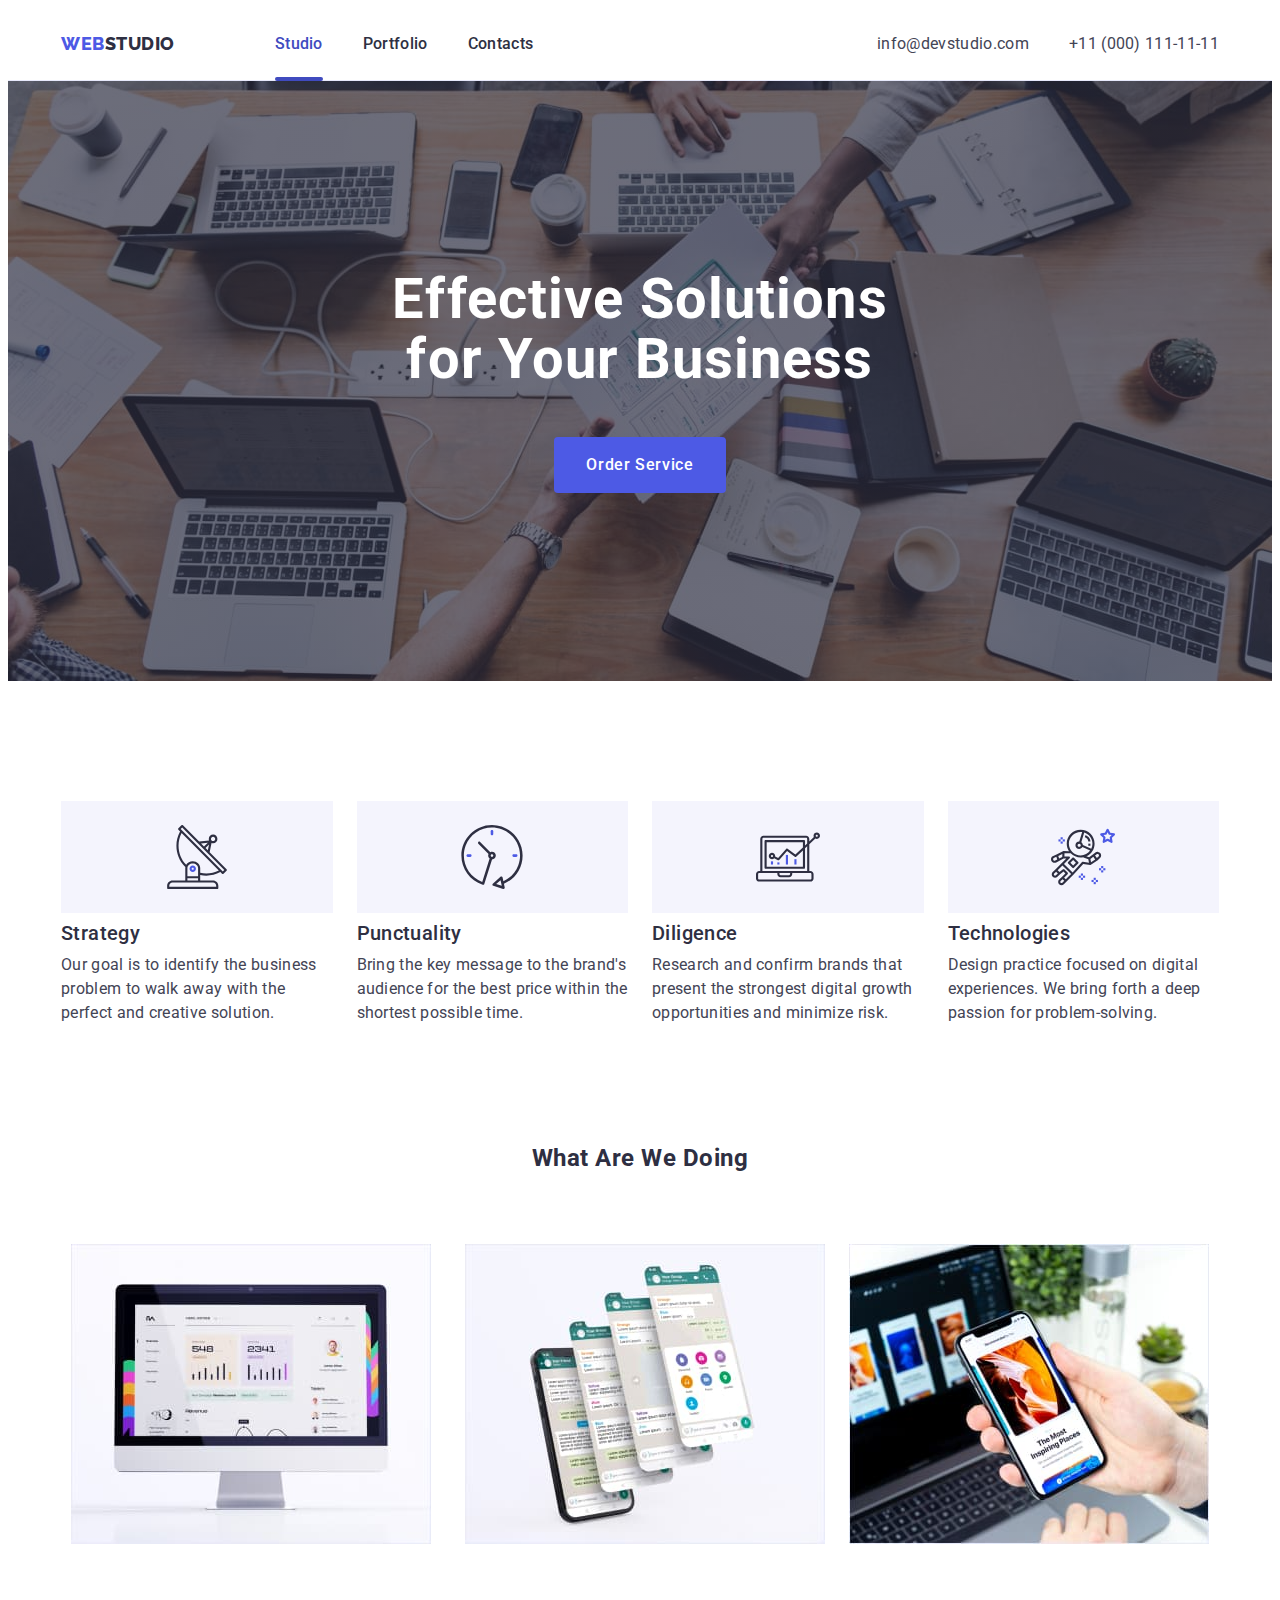
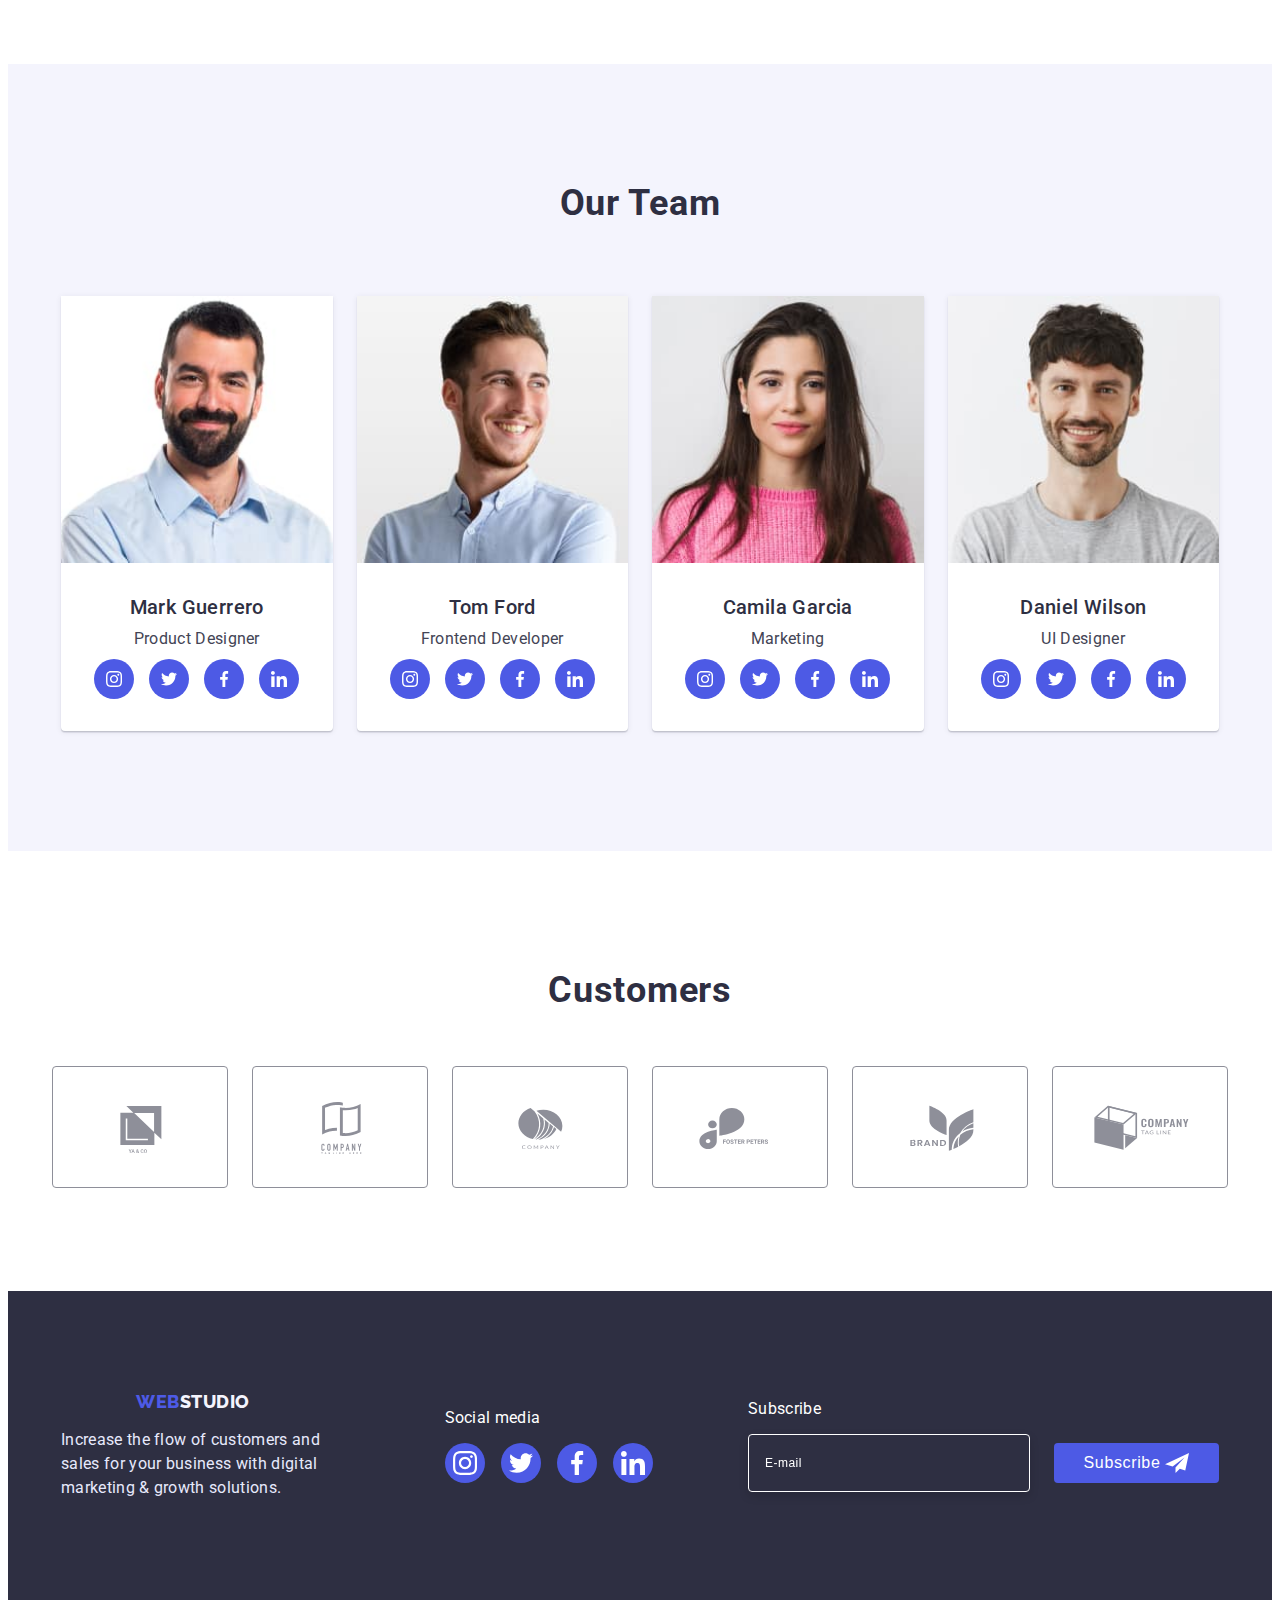
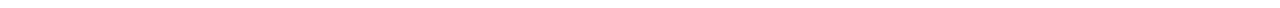
==== commit b38512b9: "Верстка" ====
--- a/index.html
+++ b/index.html
@@ -22,12 +22,19 @@
   </head>
   <body class="pages">
     <!-- шапка -->
-    <!-- <header class="header">
+    <header class="header">
       <div class="container header-container">
         <nav class="header-navigation">
-          <a href="./index.html" class="logo link"
-            >Web<span class="logo-studio">Studio</span></a
-          >
+          <div class="header-wrap">
+            <a href="./index.html" class="logo link"
+              >Web<span class="logo-studio">Studio</span></a
+            >
+            <button type="button" class="menu-open-button" data-menu-open>
+              <svg width="32" height="22" class="menu-icon">
+                <use href="./images/icons.svg#icon-menu-converted"></use>
+              </svg>
+            </button>
+          </div>
           <ul class="header-list list">
             <li class="header-item">
               <a class="header-link link bottom-line box" href="./index.html"
@@ -59,7 +66,72 @@
           </ul>
         </address>
       </div>
-    </header> -->
+      <div class="mob-menu is-hidden" data-menu>
+        <button type="button" class="mob-close-btn" data-menu-close>
+          <svg width="8" height="8" class="menu-close-icon">
+            <use href="./images/icons.svg#icon-close"></use>
+          </svg>
+        </button>
+        <ul class="mob-list list">
+          <li class="mob-item">
+            <a href="./index.html" class="mob-link link">Studio</a>
+          </li>
+          <li class="mob-item">
+            <a href="./portfolio.html" class="mob-link link">Portfolio</a>
+          </li>
+          <li class="mob-item">
+            <a href="" class="mob-link link">Contacts</a>
+          </li>
+        </ul>
+
+        <div class="">
+          <address class="mob-address">
+            <ul class="mob-address-list list">
+              <li class="mob-address-item">
+                <a href="tel:+110001111111" class="mob-link-tel link"
+                  >+11 (000) 111-11-11</a
+                >
+              </li>
+              <li class="mob-address-item">
+                <a href="mailto:info@devstudio.com" class="mob-link-email link"
+                  >info@devstudio.com</a
+                >
+              </li>
+            </ul>
+          </address>
+          <ul class="mob-icon-list list">
+            <li class="mob-social-iteam">
+              <a href="" class="mob-social-link link box"
+                ><svg width="24" height="24" class="mob-social-icon">
+                  <use href="./images/icons.svg#icon-instagram"></use>
+                </svg>
+              </a>
+            </li>
+            <li class="mob-social-iteam">
+              <a href="" class="mob-social-link link box">
+                <svg width="24" height="24" class="mob-social-icon">
+                  <use href="./images/icons.svg#icon-twitter"></use>
+                </svg>
+              </a>
+            </li>
+            <li class="mob-social-iteam">
+              <a href="" class="mob-social-link link box"
+                ><svg width="24" height="24" class="mob-social-icon">
+                  <use href="./images/icons.svg#icon-facebook"></use>
+                </svg>
+              </a>
+            </li>
+            <li class="mob-social-iteam">
+              <a href="" class="mob-social-link link box"
+                ><svg width="24" height="24" class="mob-social-icon">
+                  <use href="./images/icons.svg#icon-linkedin"></use>
+                </svg>
+              </a>
+            </li>
+          </ul>
+        </div>
+      </div>
+    </header>
     <main>
       <!-- секція 1- hero -->
       <section class="hero">
@@ -519,6 +591,7 @@
         </form>
       </div>
     </div>
-    <script src="./js/modal.js"></script>
+    <script src="./js/modal.js" type="module"></script>
+    <script src="./js/mobile-menu.js" type="module"></script>
   </body>
 </html>
--- a/css/styles.css
+++ b/css/styles.css
@@ -81,6 +81,10 @@
   clip: rect(0 0 0 0);
   overflow: hidden;
 }
+.is-hidden {
+  opacity: 0;
+  pointer-events: none;
+}
 .box {
   /* transition-property: transition-duration, transition-timing-function; */
   transition-duration: 250ms;
@@ -89,22 +93,30 @@
 /*======================================header=============================*/
 
 .header {
-  max-width: 1440px;
+  max-width: 100%;
   margin-left: auto;
   margin-right: auto;
   padding-top: 24px;
   padding-bottom: 24px;
   border-bottom: 1px solid #e7e9fc;
 }
-
-.header-container {
-  display: flex;
-}
-
-.header-navigation {
-  display: flex;
-  align-items: center;
-  margin-right: auto;
+.header-list {
+  display: none;
+}
+.address {
+  display: none;
+}
+.header-wrap {
+  display: flex;
+  justify-content: center;
+  align-items: center;
+}
+.menu-open-button {
+  display: block;
+  border: none;
+  background-color: transparent;
+}
+.menu-icon {
 }
 
 .logo {
@@ -116,67 +128,112 @@
   letter-spacing: 0.03em;
   text-decoration: none;
   text-transform: uppercase;
-  margin-right: 76px;
+  margin-right: auto;
+  /* margin-right: 76px; */
 }
 .logo-studio {
   color: var(--title-text-color);
 }
-.header-list {
+/* mob-menu */
+.mob-menu {
+  display: flex;
+  flex-direction: column;
+  justify-content: space-between;
+  position: fixed;
+  top: 0;
+  z-index: 2;
+  width: 100vw;
+  height: 100vh;
+  padding: 80px 0 40px 40px;
+  background-color: #ffffff;
+}
+.mob-close-btn {
+  display: flex;
+  justify-content: center;
+  align-items: center;
+  background-color: transparent;
+  border: none;
+  position: absolute;
+  top: 32px;
+  right: 32px;
+  width: 24px;
+  height: 24px;
+  border-radius: 50%;
+  background-color: #ffffff;
+  box-shadow: 0px 1px 3px rgba(0, 0, 0, 0.12), 0px 1px 1px rgba(0, 0, 0, 0.14),
+    0px 2px 1px rgba(0, 0, 0, 0.2);
+  border: 1px solid rgba(0, 0, 0, 0.1);
+}
+.mob-list {
+  display: flex;
+  flex-direction: column;
+  gap: 40px;
+  margin-bottom: 50px;
+}
+.mob-item {
+}
+.mob-link {
+  font-weight: 700;
+  font-size: 30px;
+  line-height: 1.11;
+  letter-spacing: 0.02em;
+  color: var(--title-text-color);
+}
+
+.mob-link:focus {
+  color: var(--hover-focus-color);
+}
+.mob-address {
+}
+.mob-address-list {
+}
+.mob-address-item {
+}
+.mob-link-tel {
+  display: block;
+  font-weight: 700;
+  font-size: 28px;
+  line-height: 1.07;
+  font-style: normal;
+  letter-spacing: 0.02em;
+  text-transform: capitalize;
+  color: var(--focus-text-color);
+  margin-bottom: 40px;
+}
+.mob-link-email {
+  display: block;
   font-weight: 500;
-  font-size: 16px;
-  line-height: 1.5;
+  font-size: 20px;
+  line-height: 1.2;
+
   letter-spacing: 0.02em;
-
-  display: flex;
-  gap: 40px;
-}
-
-.header-item {
-  /* position: relative; */
-}
-
-.header-link {
-  color: var(--title-text-color);
-  display: block;
-}
-.bottom-line {
-  position: relative;
-  color: var(--hover-focus-color);
-}
-.bottom-line::after {
-  position: absolute;
-  content: "";
-  width: 100%;
-  height: 4px;
-  bottom: -25px;
-  background: #404bbf;
-  border-radius: 2px;
-  display: block;
-}
-.header-link:hover,
-.header-link:focus {
-  color: var(--hover-focus-color);
-}
-.address {
+  color: var(--primary-text-color);
   font-style: normal;
-}
-
-.address-list {
-  display: flex;
-  gap: 40px;
-}
-.address-item {
-}
-.address-link {
-  color: var(--primary-text-color);
-  font-size: 16px;
-  line-height: 1.5;
-  letter-spacing: 0.02em;
-}
-.address-link:hover,
-.address-link:focus {
-  color: var(--hover-focus-color);
-}
+  margin-bottom: 48px;
+}
+.mob-icon-list {
+  display: flex;
+  align-items: center;
+  gap: 36px;
+}
+.mob-social-iteam {
+  width: 40px;
+  height: 40px;
+}
+.mob-social-link {
+  display: flex;
+  align-items: center;
+  justify-content: center;
+  width: 100%;
+  height: 100%;
+  border-radius: 50%;
+  background-color: var(--focus-text-color);
+  fill: white;
+}
+
+.mob-social-icon {
+}
+
 /* ===========herro============= */
 .hero {
   background-color: var(--title-text-color);
@@ -401,7 +458,7 @@
 
 /* ======================portfolio=============== */
 .portfolio {
-  padding-top: 96px;
+  padding-top: 48px;
   padding-bottom: 120px;
 }
 .portfolio-primary-title {
@@ -410,7 +467,8 @@
 .portfolio-list {
   margin-bottom: 72px;
   display: flex;
-  justify-content: center;
+  justify-content: start;
+  flex-wrap: wrap;
   gap: 24px;
 }
 .portfolio-item {
@@ -440,10 +498,18 @@
 .work-list {
   display: flex;
   flex-wrap: wrap;
-  gap: 48px 24px;
+  /* gap: 48px 24px; */
+  gap: 48px;
 }
 .work-item {
-  width: calc((100% - 48px) / 3);
+  /* width: calc((100% - 48px) / 3); */
+  width: 100%;
+}
+.work-title {
+  font-size: 18px;
+}
+.work-link img {
+  width: 100%;
 }
 .overlay {
   position: relative;
@@ -824,6 +890,21 @@
   .container {
     width: 428px;
   }
+  /* header */
+  .mob-link {
+    font-size: 36px;
+  }
+  .mob-link-tel {
+    font-size: 36px;
+    line-height: 1.11;
+  }
+  .mob-link-email {
+  }
+  .mob-icon-list {
+    gap: 56px;
+  }
+
+  /* customers====================== */
   .customers-icon {
     width: 110px;
     height: 56px;
@@ -837,7 +918,7 @@
   }
   /* footer */
   .footer-intup {
-    width: 429px;
+    width: 398px;
     display: block;
     margin-left: auto;
     margin-right: auto;
@@ -864,6 +945,82 @@
 @media screen and (min-width: 768px) {
   .container {
     width: 582px;
+  }
+  /* header */
+  .header {
+    padding-top: 16px;
+    padding-bottom: 16px;
+  }
+  .header-container {
+    width: 766px;
+  }
+
+  .menu-open-button {
+    display: none;
+  }
+  .header-container {
+    display: flex;
+  }
+  .header-navigation {
+    display: flex;
+    align-items: center;
+    margin-right: auto;
+  }
+  .header-list {
+    font-weight: 500;
+    font-size: 16px;
+    line-height: 1.5;
+    letter-spacing: 0.02em;
+    margin-left: auto;
+
+    display: flex;
+    gap: 40px;
+  }
+  .header-item {
+    /* position: relative; */
+  }
+  .header-link {
+    color: var(--title-text-color);
+    display: block;
+  }
+  .bottom-line {
+    position: relative;
+    color: var(--hover-focus-color);
+  }
+  .bottom-line::after {
+    position: absolute;
+    content: "";
+    width: 100%;
+    height: 4px;
+    bottom: -29px;
+    background: #404bbf;
+    border-radius: 2px;
+    display: block;
+  }
+  .header-link:hover,
+  .header-link:focus {
+    color: var(--hover-focus-color);
+  }
+  .logo {
+    display: block;
+    margin-right: 100px;
+  }
+  .address {
+    display: block;
+    font-style: normal;
+  }
+
+  .address-item {
+  }
+  .address-link {
+    font-size: 16px;
+    line-height: 1.5;
+    letter-spacing: 0.02em;
+    color: var(--primary-text-color);
+  }
+  .address-link:hover,
+  .address-link:focus {
+    color: var(--hover-focus-color);
   }
   /* hero */
   .hero-title {
@@ -948,10 +1105,26 @@
     margin-left: auto;
     margin-right: auto;
   }
+
   .container {
     width: 1158px;
     margin-left: auto;
     margin-right: auto;
+  }
+  /* header */
+  .header {
+    max-width: 1440px;
+    padding-top: 24px;
+    padding-bottom: 24px;
+  }
+  .header-container {
+  }
+  .address-list {
+    display: flex;
+    gap: 40px;
+  }
+  .bottom-line::after {
+    bottom: -25px;
   }
   /* hero */
   .hero {
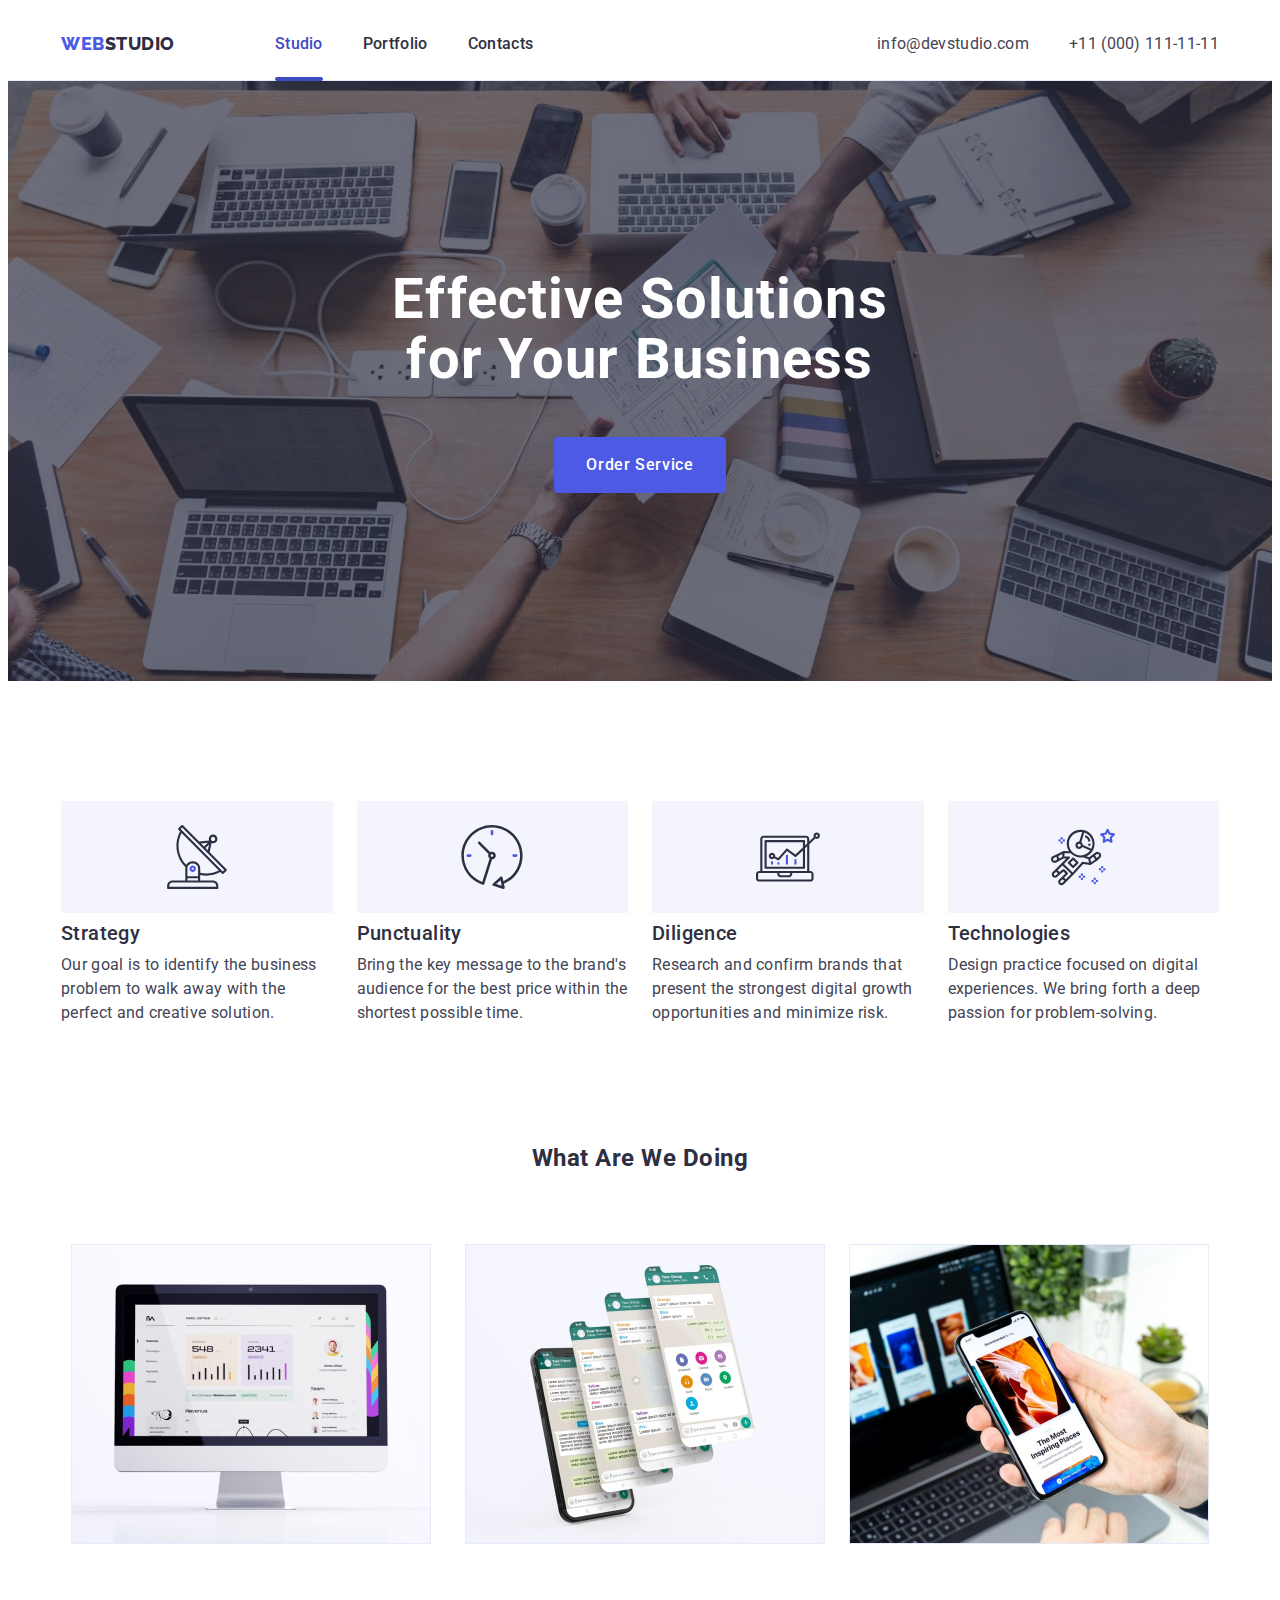
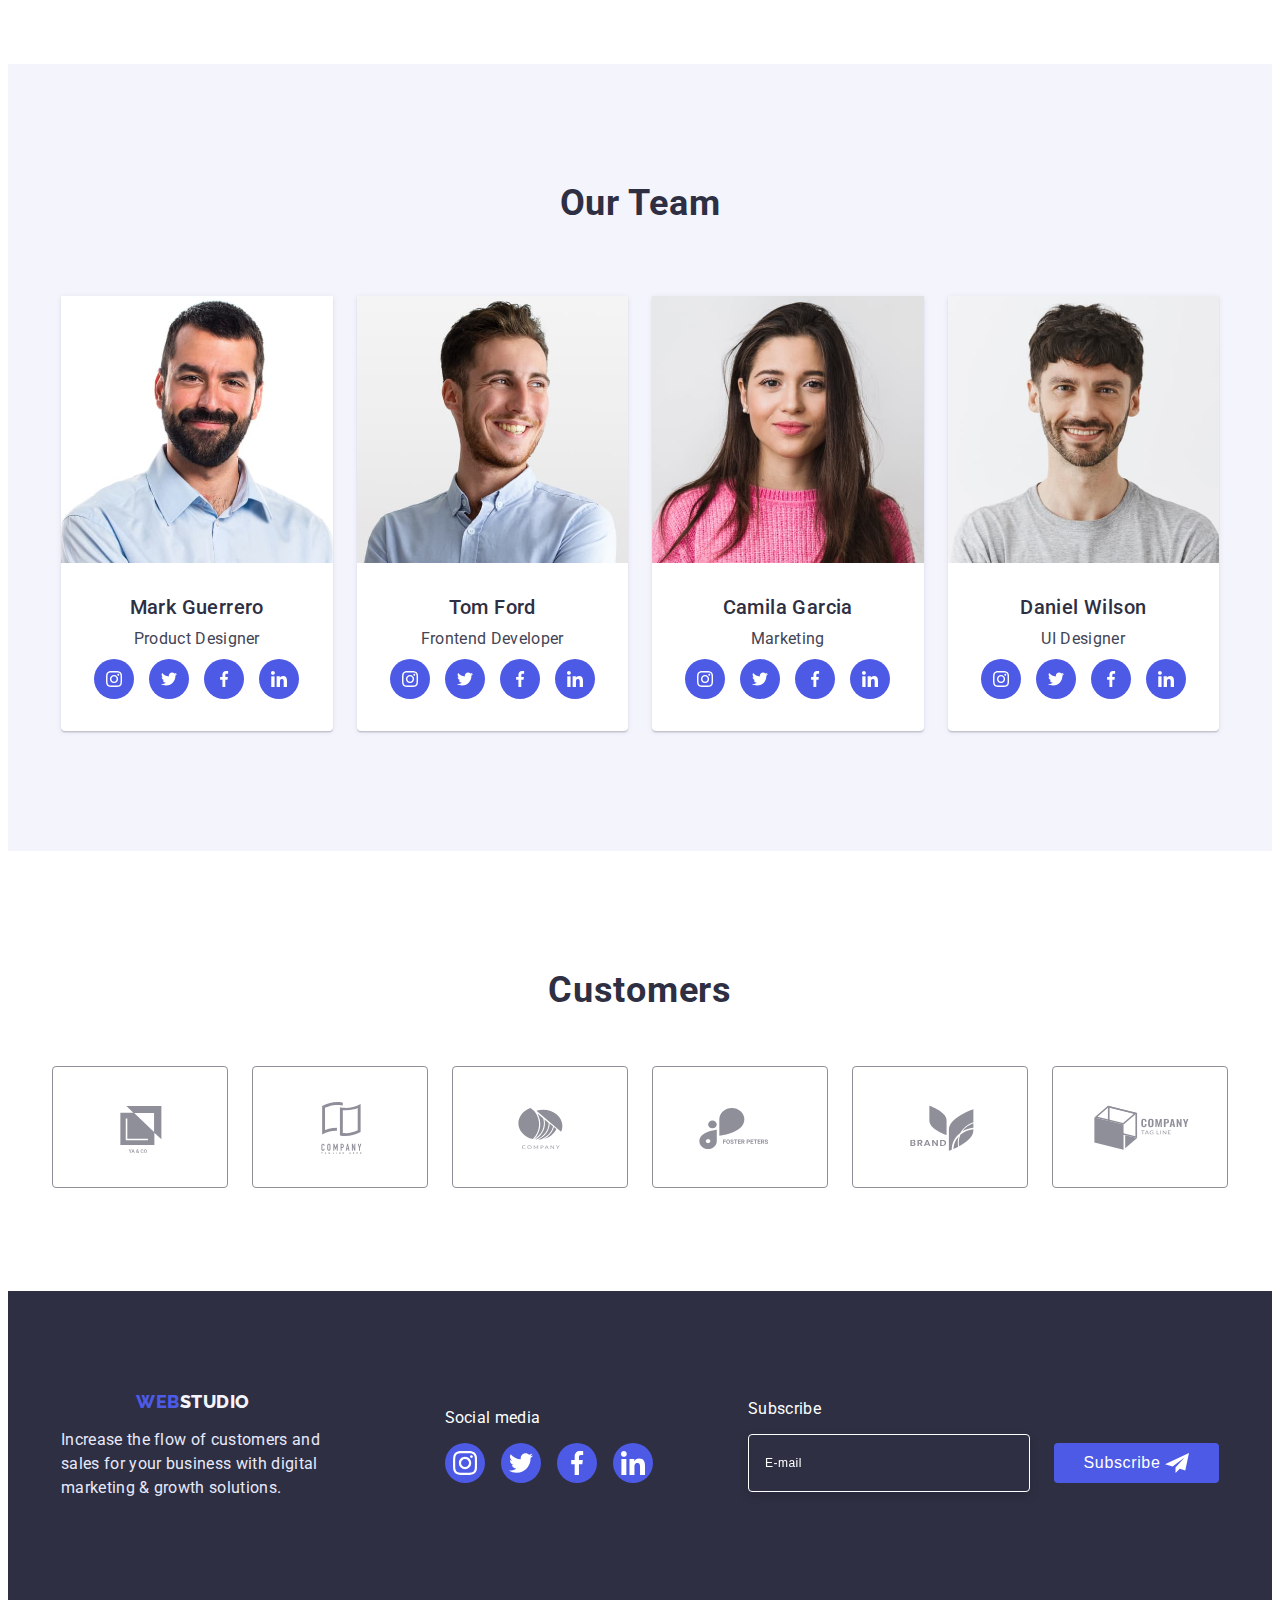
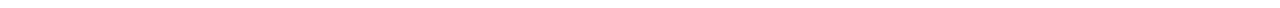
==== commit 4a3f6495: "Верстка" ====
--- a/index.html
+++ b/index.html
@@ -205,14 +205,25 @@
           <h2 class="examples-title">What are we doing</h2>
           <ul class="examples-list list">
             <li class="examples-item">
-              <img src="./images/img-1.jpg" alt="computer" width="360" />
+              <img
+                src="./images/img-1.jpg"
+                srcset="./images/img-1-2x.jpg"
+                alt="computer"
+                width="360"
+              />
             </li>
             <li>
-              <img src="./images/img-2.jpg" alt="mobile phone" width="360" />
+              <img
+                src="./images/img-2.jpg"
+                srcset="./images/img-2-2x.jpg"
+                alt="mobile phone"
+                width="360"
+              />
             </li>
             <li>
               <img
                 src="./images/img-3.jpg"
+                srcset="./images/img-3-2x.jpg"
                 alt="mobile phone on hand"
                 width="360"
               />
@@ -228,6 +239,7 @@
             <li class="team-item">
               <img
                 src="./images/img-4.jpg"
+                srcset="./images/img-4-2x.jpg"
                 alt="photo"
                 class="team-img"
                 width="264"
@@ -270,6 +282,7 @@
             <li class="team-item">
               <img
                 src="./images/img-5.jpg"
+                srcset="./images/img-5-2x.jpg"
                 alt="photo"
                 class="team-img"
                 width="264"
@@ -312,6 +325,7 @@
             <li class="team-item">
               <img
                 src="./images/img-6.jpg"
+                srcset="./images/img-6-2x.jpg"
                 alt="photo"
                 class="team-img"
                 width="264"
@@ -354,6 +368,7 @@
             <li class="team-item">
               <img
                 src="./images/img-7.jpg"
+                srcset="./images/img-7-2x.jpg"
                 alt="photo"
                 class="team-img"
                 width="264"
--- a/css/styles.css
+++ b/css/styles.css
@@ -241,7 +241,7 @@
       rgba(46, 47, 66, 0.7),
       rgba(46, 47, 66, 0.7)
     ),
-    url(../images/people-office.jpg);
+    url(../images/bg-mob.jpg);
   background-repeat: no-repeat;
   background-size: cover;
   background-position: center;
@@ -251,6 +251,17 @@
   width: 100%;
   margin-left: auto;
   margin-right: auto;
+}
+@media (min-device-pixel-ratio: 2),
+  (min-resolution: 192dpi),
+  (min-resolution: 2dppx) {
+  .hero {
+    background-image: linear-gradient(
+        rgba(46, 47, 66, 0.7),
+        rgba(46, 47, 66, 0.7)
+      ),
+      url(../images/bg-mob-2x.jpg);
+  }
 }
 .hero-container {
 }
@@ -916,6 +927,25 @@
   .hero-title {
     font-size: 36px;
   }
+  .hero {
+    background-image: linear-gradient(
+        rgba(46, 47, 66, 0.7),
+        rgba(46, 47, 66, 0.7)
+      ),
+      url(../images/bg-tab.jpg);
+  }
+  @media (min-device-pixel-ratio: 2),
+    (min-resolution: 192dpi),
+    (min-resolution: 2dppx) {
+    .hero {
+      background-image: linear-gradient(
+          rgba(46, 47, 66, 0.7),
+          rgba(46, 47, 66, 0.7)
+        ),
+        url(../images/bg-tab-2x.jpg);
+    }
+  }
+
   /* footer */
   .footer-intup {
     width: 398px;
@@ -940,7 +970,17 @@
   .privacy-link {
     font-size: 12px;
   }
-}
+  /* Portfolio */
+  .work-list {
+  }
+  .work-title {
+    font-size: 20px;
+  }
+  .work-item {
+    width: 428px;
+  }
+}
+
 /* Tablet */
 @media screen and (min-width: 768px) {
   .container {
@@ -1029,6 +1069,24 @@
     margin-bottom: 36px;
     max-width: 496px;
   }
+  .hero {
+    background-image: linear-gradient(
+        rgba(46, 47, 66, 0.7),
+        rgba(46, 47, 66, 0.7)
+      ),
+      url(../images/people-office.jpg);
+  }
+  @media (min-device-pixel-ratio: 2),
+    (min-resolution: 192dpi),
+    (min-resolution: 2dppx) {
+    .hero {
+      background-image: linear-gradient(
+          rgba(46, 47, 66, 0.7),
+          rgba(46, 47, 66, 0.7)
+        ),
+        url(../images/bd-desk-2x.jpg);
+    }
+  }
 
   /* advantages */
   .advantages-container {
@@ -1096,6 +1154,23 @@
   }
   .modal {
     width: 408px;
+  }
+  /* Portfolio */
+  .portfolio {
+    margin-top: 64px;
+    margin-bottom: 96px;
+  }
+  .portfolio-list {
+    width: 768px;
+  }
+  .work-list {
+    gap: 72px 24px;
+  }
+  .work-item {
+    width: calc((100% - 24px) / 2);
+  }
+  .work-container {
+    width: 768px;
   }
 }
 /* Desktop------------------------------------- */
@@ -1238,4 +1313,19 @@
   .footer-container {
     margin-bottom: 0;
   }
-}
+  /* portfolio */
+  .portfolio {
+    padding-top: 100px;
+    padding-bottom: 120px;
+  }
+  .portfolio-list {
+    width: 1156px;
+    justify-content: center;
+  }
+  .work-list {
+    gap: 48px 24px;
+  }
+  .work-item {
+    width: calc((100% - 48px) / 3);
+  }
+}
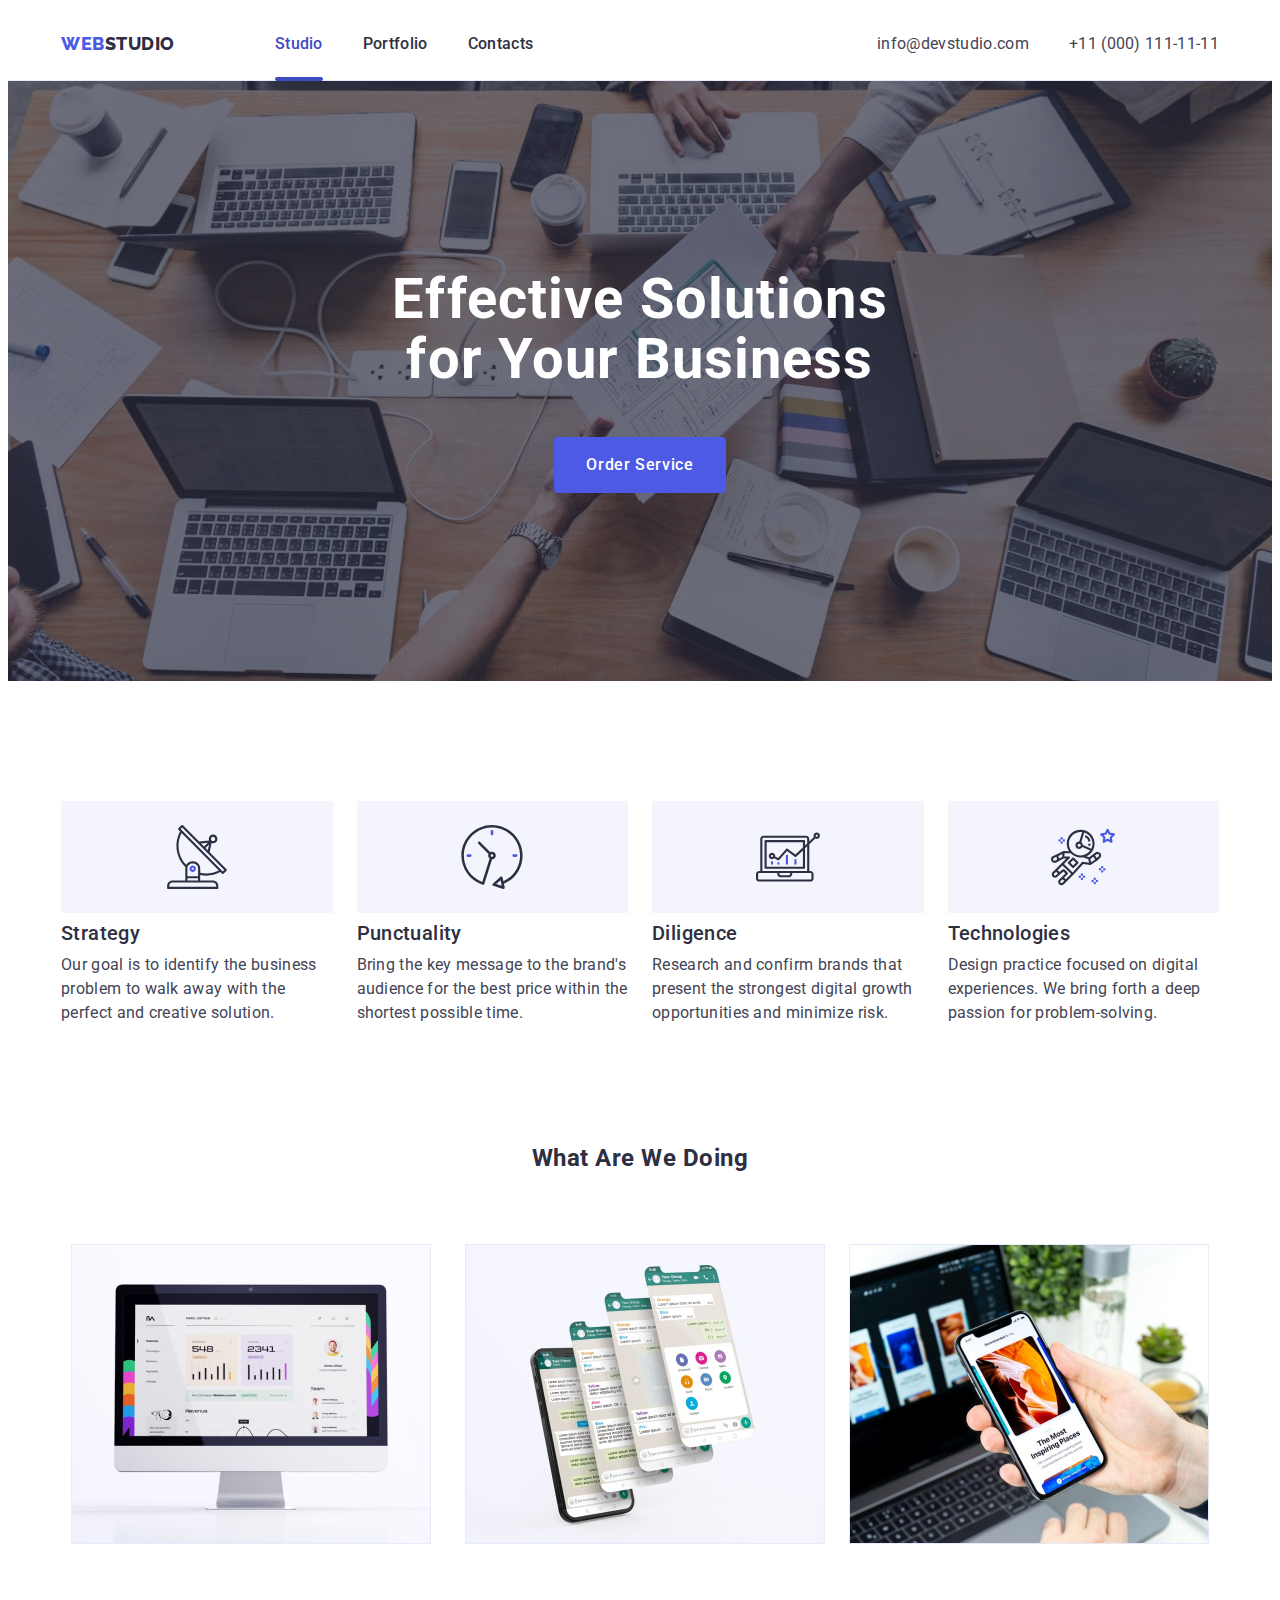
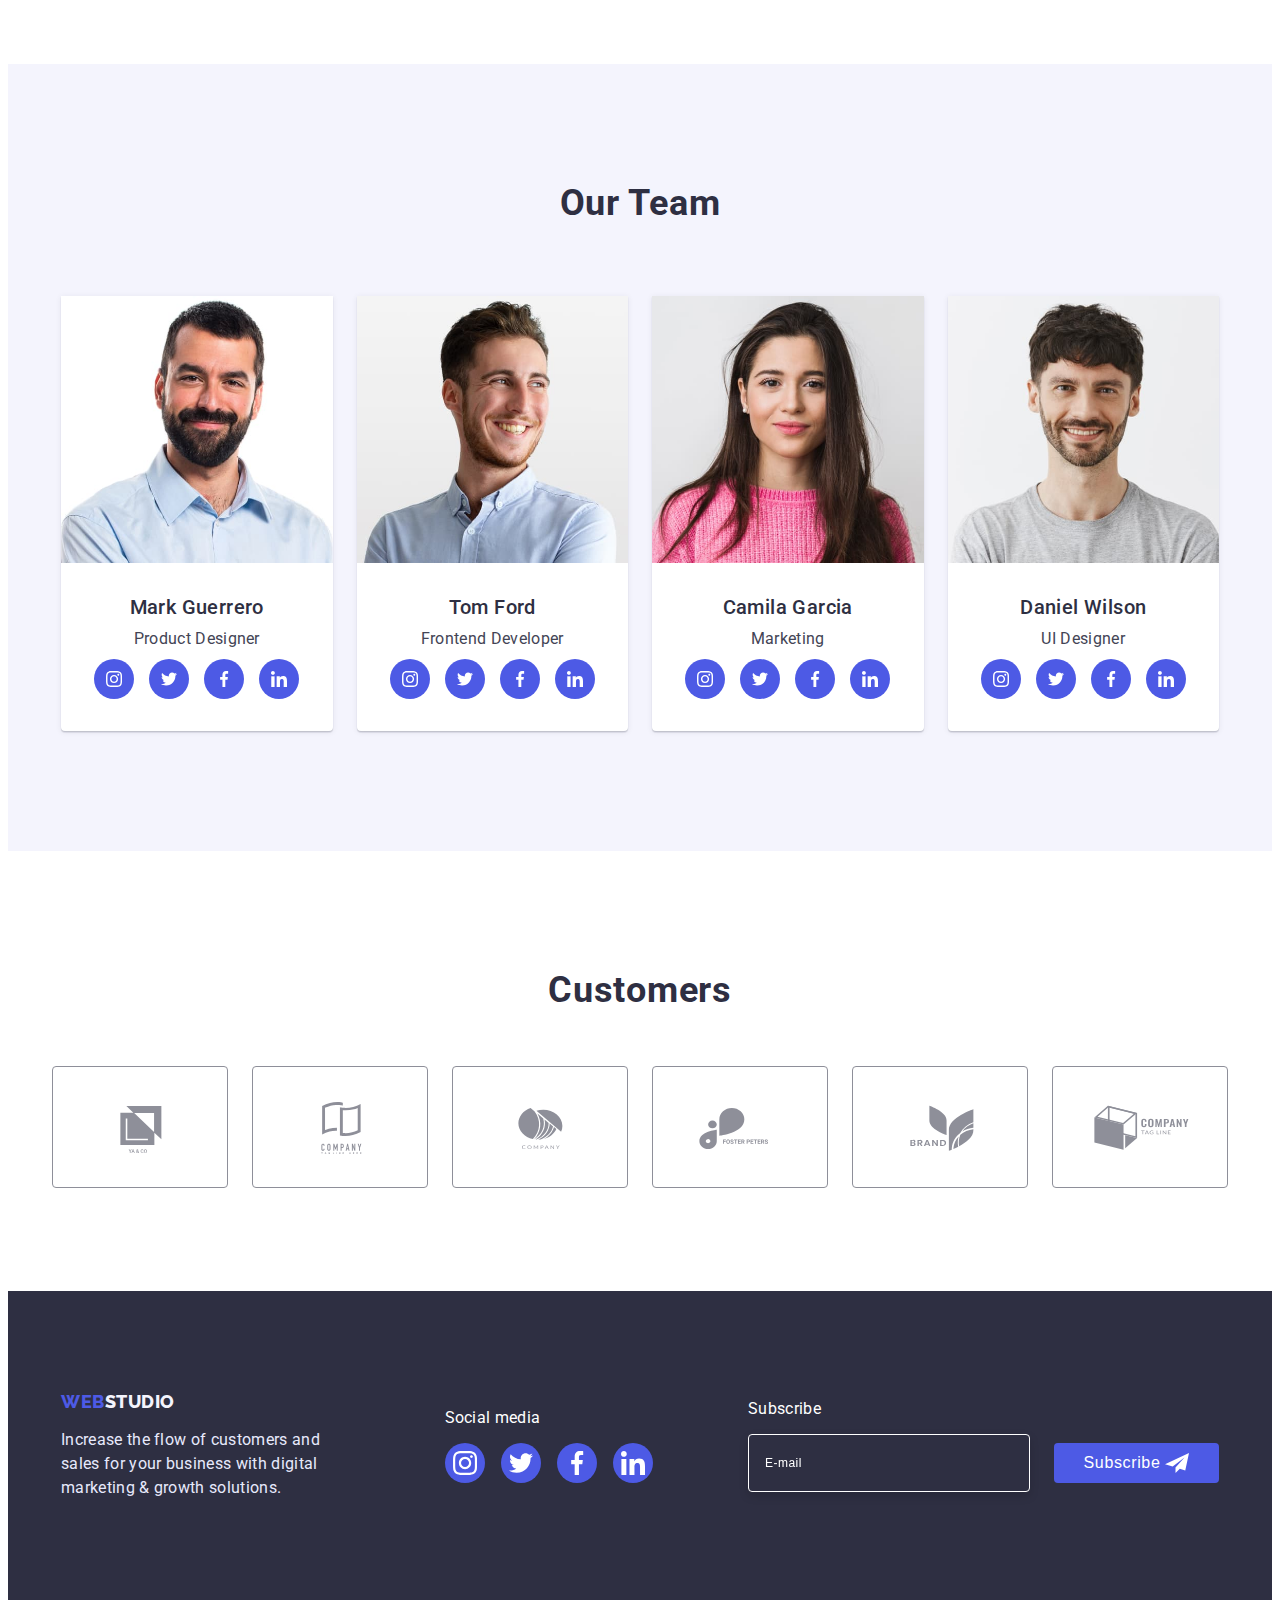
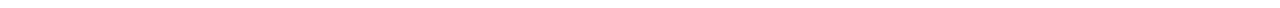
==== commit fccb41da: "Фінальні правки" ====
--- a/index.html
+++ b/index.html
@@ -74,7 +74,7 @@
         </button>
         <ul class="mob-list list">
           <li class="mob-item">
-            <a href="./index.html" class="mob-link link">Studio</a>
+            <a href="./index.html" class="mob-link mob-color link">Studio</a>
           </li>
           <li class="mob-item">
             <a href="./portfolio.html" class="mob-link link">Portfolio</a>
@@ -598,9 +598,11 @@
                   <use href="./images/icons.svg#icon-chekbox"></use>
                 </svg>
               </span>
-              <span>I accept the terms and conditions of the</span>
-              <a href="" class="privacy-link">Privacy Policy</a></label
-            >
+              <span
+                >I accept the terms and conditions of the
+                <a href="" class="privacy-link">Privacy Policy</a>
+              </span>
+            </label>
           </div>
           <button type="submit" class="modal-button box">Send</button>
         </form>
--- a/css/styles.css
+++ b/css/styles.css
@@ -179,6 +179,9 @@
   letter-spacing: 0.02em;
   color: var(--title-text-color);
 }
+.mob-color {
+  color: var(--hover-focus-color);
+}
 
 .mob-link:focus {
   color: var(--hover-focus-color);
@@ -192,7 +195,7 @@
 .mob-link-tel {
   display: block;
   font-weight: 700;
-  font-size: 28px;
+  font-size: 24px;
   line-height: 1.07;
   font-style: normal;
   letter-spacing: 0.02em;
@@ -214,7 +217,7 @@
 .mob-icon-list {
   display: flex;
   align-items: center;
-  gap: 36px;
+  gap: 24px;
 }
 .mob-social-iteam {
   width: 40px;
@@ -711,9 +714,9 @@
 }
 .modal {
   position: absolute;
-  width: 310px;
-  height: 586px;
-  padding: 52px 20px 20px 20px;
+  width: calc(100% - 30px);
+
+  padding: 72px 20px 20px 20px;
 
   top: 50%;
   left: 50%;
@@ -754,7 +757,7 @@
 .modal-title {
   margin-bottom: 16px;
   font-weight: 500;
-  font-size: 12px;
+  font-size: 10px;
   line-height: 1.4;
   text-align: center;
   letter-spacing: 0.02em;
@@ -1137,6 +1140,9 @@
     margin-left: 0;
     margin-right: 0;
   }
+  .logo-footer {
+    text-align: start;
+  }
   .footer-text-icon {
     text-align: start;
   }
@@ -1154,11 +1160,12 @@
   }
   .modal {
     width: 408px;
+    height: 586px;
   }
   /* Portfolio */
   .portfolio {
-    margin-top: 64px;
-    margin-bottom: 96px;
+    padding-top: 64px;
+    padding-bottom: 96px;
   }
   .portfolio-list {
     width: 768px;
@@ -1307,6 +1314,7 @@
     justify-content: space-between;
     align-items: center;
   }
+
   .footer-wrap-mob {
     margin-bottom: 0;
   }
